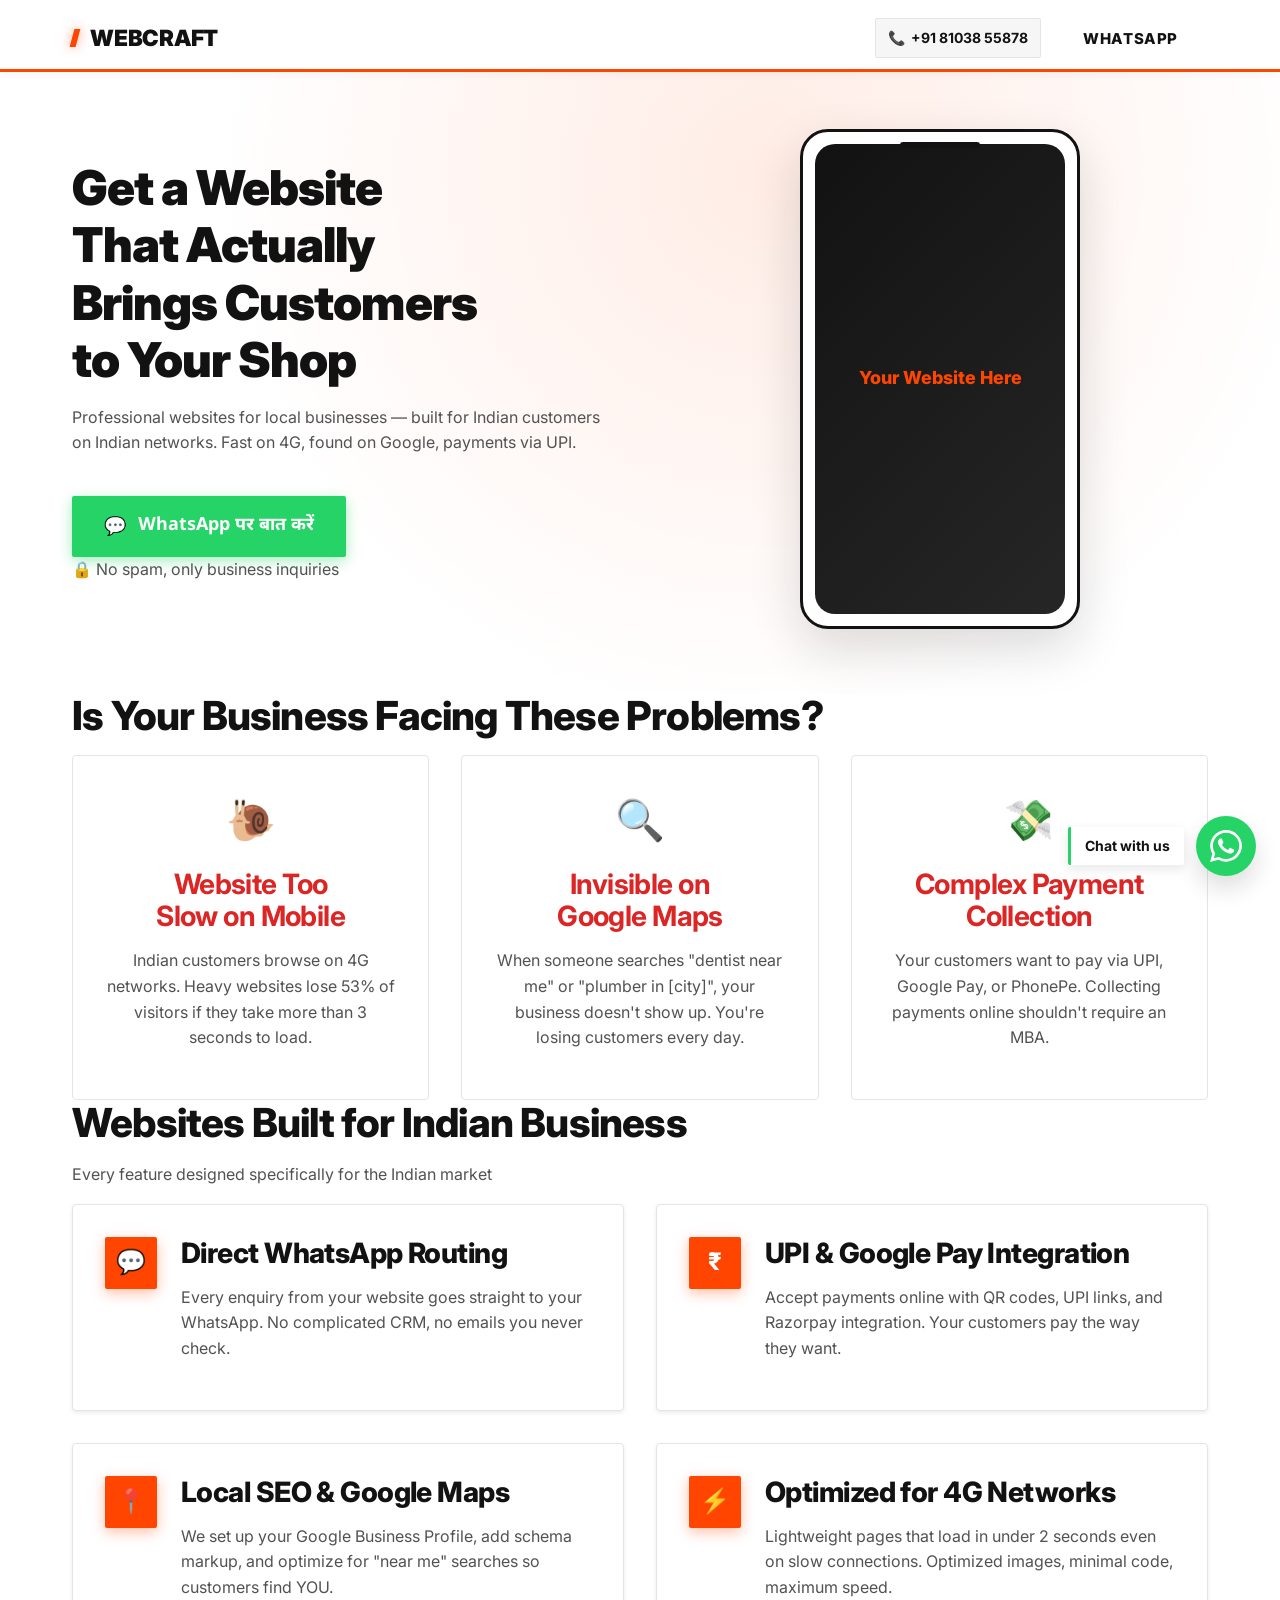
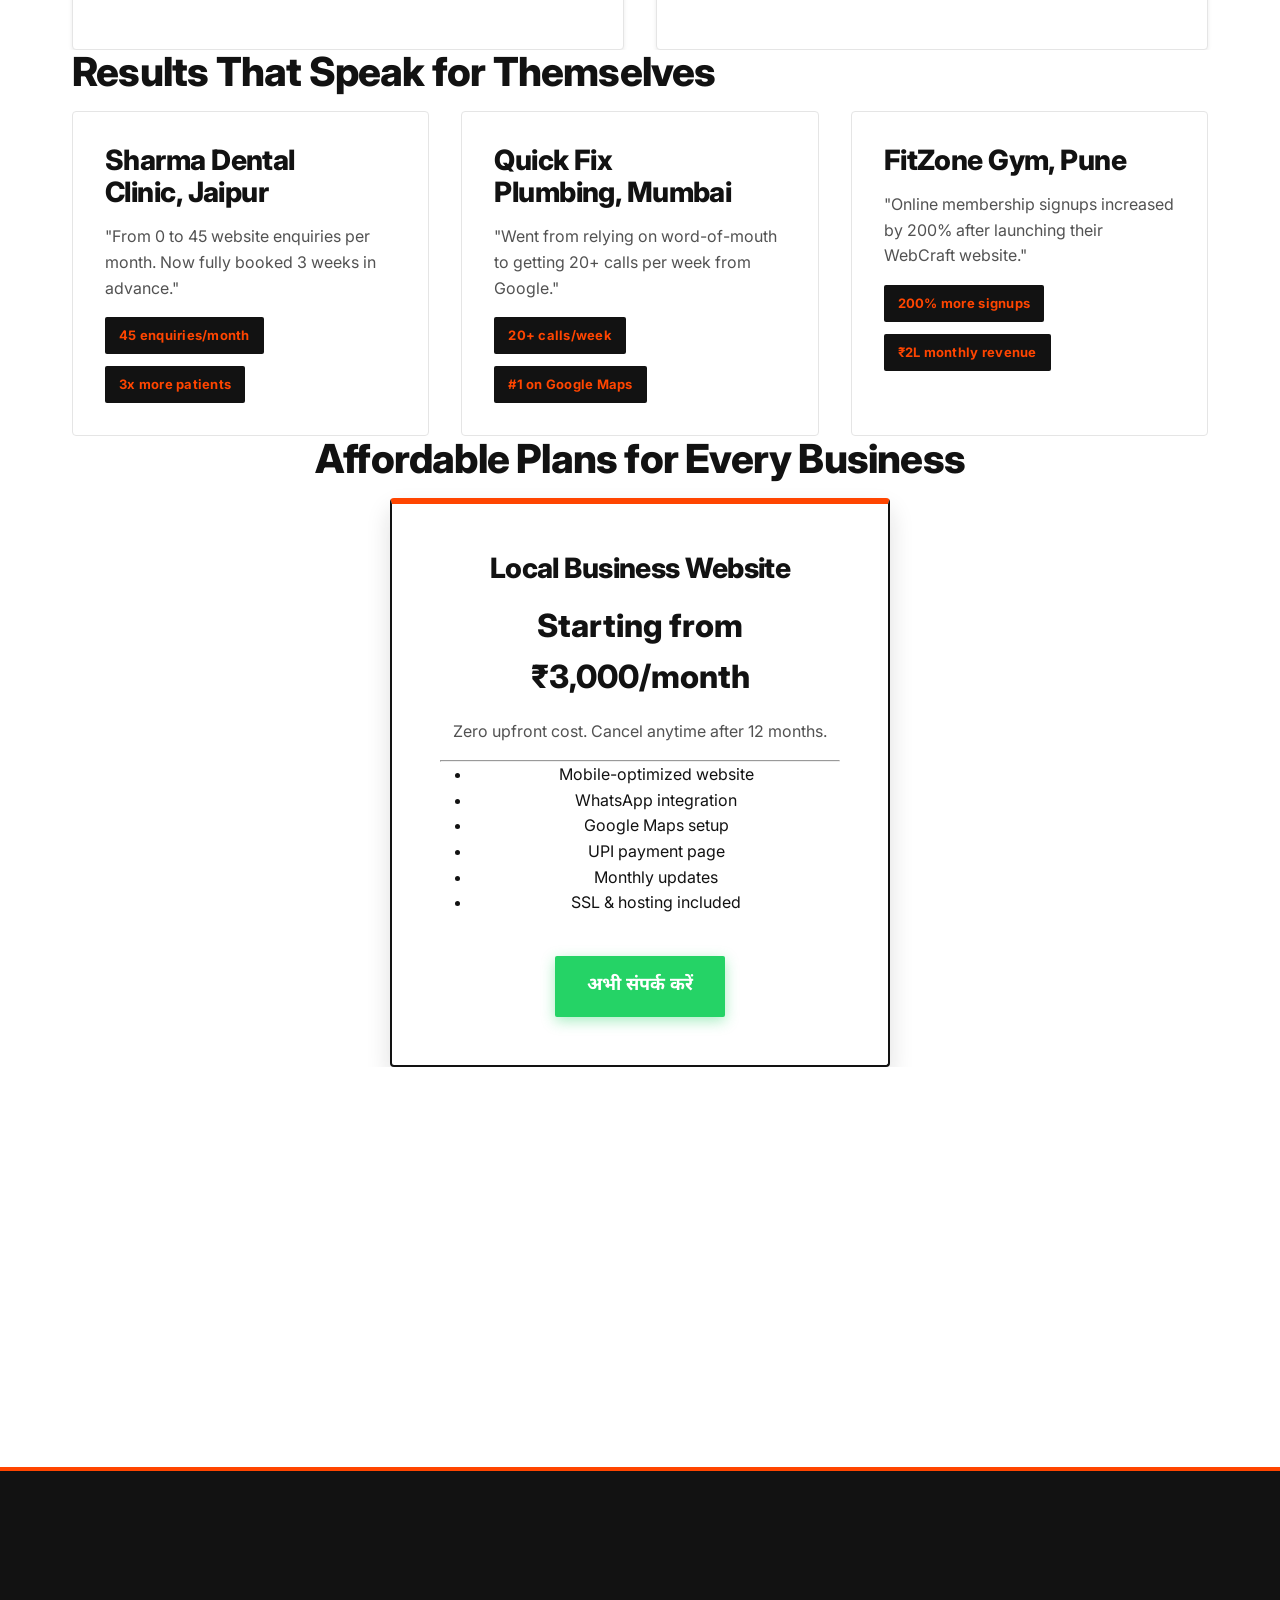
==== local/index.html @ 4ba54e42 "perf: eliminate font chain, preload critical assets, and unblock render" ====
<!DOCTYPE html>
<html lang="en">
<head>
    <meta charset="utf-8">
    <meta name="viewport" content="width=device-width, initial-scale=1.0, viewport-fit=cover">
    <meta name="robots" content="noindex, nofollow">
    <title>अपने बिज़नेस के लिए वेबसाइट बनवाएं — WebCraft India</title>
    <meta name="description" content="Get a professional website for your local business. WhatsApp support, UPI payments, Google Maps listing. Starting at ₹3,000/month.">

    <!-- Progressive Enhancement & Font Preconnects -->
    <script>document.documentElement.classList.add('js');</script>
    <noscript><style>.animate-on-scroll { opacity: 1 !important; transform: none !important; }</style></noscript>
    <link rel="preconnect" href="https://fonts.googleapis.com">
    <link rel="preconnect" href="https://fonts.gstatic.com" crossorigin>
    <link href="https://fonts.googleapis.com/css2?family=Inter:wght@400;600;700;800;900&family=Noto+Sans+Devanagari:wght@400;600;700&display=swap" rel="stylesheet">

    <link rel="stylesheet" href="../css/variables.css">
    <link rel="stylesheet" href="../css/base.css">
    <link rel="stylesheet" href="../css/components.css">
    <link rel="stylesheet" href="../css/layout.css">
    <link rel="stylesheet" href="../css/pages/local.css">

    <link rel="icon" href="../assets/icons/favicon.svg" type="image/svg+xml">
</head>
<body class="local-page">

    <!-- Simplified Header -->
    <header class="header" role="banner">
        <div class="container header-container">
            <a href="/" class="logo" aria-label="WebCraft Home"><span class="logo-slash" aria-hidden="true"></span>WebCraft</a>
            <div class="header-actions">
                <a href="tel:+918103855878" class="header-call-btn" aria-label="Call +91 81038 55878">
                    <span aria-hidden="true">📞</span>
                    <span class="call-text">+91 81038 55878</span>
                </a>
                <a href="https://wa.me/918103855878?text=Hi%2C%20I%27m%20interested%20in%20a%20website%20for%20my%20business." target="_blank" rel="noopener noreferrer" class="btn btn-whatsapp btn-sm">
                    <span>WhatsApp</span>
                </a>
            </div>
        </div>
    </header>

    <main role="main">
        <!-- Hero Section -->
        <section class="hero section local-hero">
            <div class="container local-hero-content">
                <div class="local-hero-text">
                    <h1>Get a Website That Actually Brings Customers to Your Shop</h1>
                    <p>Professional websites for local businesses — built for Indian customers on Indian networks. Fast on 4G, found on Google, payments via UPI.</p>
                    <a href="https://wa.me/918103855878?text=Hi%2C%20I%27m%20interested%20in%20a%20website%20for%20my%20business." target="_blank" rel="noopener noreferrer" class="whatsapp-cta-main">
                        <span aria-hidden="true">💬</span> <span lang="hi">WhatsApp पर बात करें</span>
                    </a>
                    <p class="hero-trust-local">🔒 No spam, only business inquiries</p>
                </div>
                <div class="local-hero-visual">
                    <div class="mobile-mockup">
                        <div class="mobile-mockup-content">
                            Your Website Here
                        </div>
                    </div>
                </div>
            </div>
        </section>

        <!-- Pain Points / Agitator Section -->
        <section class="section section-alt" id="problems">
            <div class="container">
                <div class="section-header">
                    <h2 class="section-title">Is Your Business Facing These Problems?</h2>
                </div>
                <div class="pain-grid">
                    <div class="card pain-card">
                        <div class="pain-icon" aria-hidden="true">🐌</div>
                        <h3>Website Too Slow on Mobile</h3>
                        <p>Indian customers browse on 4G networks. Heavy websites lose 53% of visitors if they take more than 3 seconds to load.</p>
                    </div>
                    <div class="card pain-card">
                        <div class="pain-icon" aria-hidden="true">🔍</div>
                        <h3>Invisible on Google Maps</h3>
                        <p>When someone searches "dentist near me" or "plumber in [city]", your business doesn't show up. You're losing customers every day.</p>
                    </div>
                    <div class="card pain-card">
                        <div class="pain-icon" aria-hidden="true">💸</div>
                        <h3>Complex Payment Collection</h3>
                        <p>Your customers want to pay via UPI, Google Pay, or PhonePe. Collecting payments online shouldn't require an MBA.</p>
                    </div>
                </div>
            </div>
        </section>

        <!-- Solution / Features Section -->
        <section class="section" id="solution">
            <div class="container">
                <div class="section-header">
                    <h2 class="section-title">Websites Built for Indian Business</h2>
                    <p class="section-subtitle">Every feature designed specifically for the Indian market</p>
                </div>
                <div class="solution-grid">
                    <div class="solution-card">
                        <div class="solution-icon" aria-hidden="true">💬</div>
                        <div>
                            <h3>Direct WhatsApp Routing</h3>
                            <p>Every enquiry from your website goes straight to your WhatsApp. No complicated CRM, no emails you never check.</p>
                        </div>
                    </div>
                    <div class="solution-card">
                        <div class="solution-icon" aria-hidden="true">₹</div>
                        <div>
                            <h3>UPI &amp; Google Pay Integration</h3>
                            <p>Accept payments online with QR codes, UPI links, and Razorpay integration. Your customers pay the way they want.</p>
                        </div>
                    </div>
                    <div class="solution-card">
                        <div class="solution-icon" aria-hidden="true">📍</div>
                        <div>
                            <h3>Local SEO &amp; Google Maps</h3>
                            <p>We set up your Google Business Profile, add schema markup, and optimize for "near me" searches so customers find YOU.</p>
                        </div>
                    </div>
                    <div class="solution-card">
                        <div class="solution-icon" aria-hidden="true">⚡</div>
                        <div>
                            <h3>Optimized for 4G Networks</h3>
                            <p>Lightweight pages that load in under 2 seconds even on slow connections. Optimized images, minimal code, maximum speed.</p>
                        </div>
                    </div>
                </div>
            </div>
        </section>

        <!-- Social Proof / Case Studies -->
        <section class="section section-alt" id="results">
            <div class="container">
                <div class="section-header">
                    <h2 class="section-title">Results That Speak for Themselves</h2>
                </div>
                <div class="case-study-grid">
                    <div class="card case-study-card">
                        <h3>Sharma Dental Clinic, Jaipur</h3>
                        <p>"From 0 to 45 website enquiries per month. Now fully booked 3 weeks in advance."</p>
                        <div class="case-study-stats">
                            <span class="stat">45 enquiries/month</span>
                            <span class="stat">3x more patients</span>
                        </div>
                    </div>
                    <div class="card case-study-card">
                        <h3>Quick Fix Plumbing, Mumbai</h3>
                        <p>"Went from relying on word-of-mouth to getting 20+ calls per week from Google."</p>
                        <div class="case-study-stats">
                            <span class="stat">20+ calls/week</span>
                            <span class="stat">#1 on Google Maps</span>
                        </div>
                    </div>
                    <div class="card case-study-card">
                        <h3>FitZone Gym, Pune</h3>
                        <p>"Online membership signups increased by 200% after launching their WebCraft website."</p>
                        <div class="case-study-stats">
                            <span class="stat">200% more signups</span>
                            <span class="stat">₹2L monthly revenue</span>
                        </div>
                    </div>
                </div>
            </div>
        </section>

        <!-- Local Pricing Section -->
        <section class="section" id="local-pricing">
            <div class="container text-center">
                <div class="section-header">
                    <h2 class="section-title">Affordable Plans for Every Business</h2>
                </div>
                <div class="local-pricing-card">
                    <h3>Local Business Website</h3>
                    <div class="pricing-amount" style="font-size: 2rem; font-weight: 800; margin: 1rem 0;">Starting from ₹3,000/month</div>
                    <p>Zero upfront cost. Cancel anytime after 12 months.</p>
                    <hr class="pricing-divider">
                    <ul class="pricing-features">
                        <li>Mobile-optimized website</li>
                        <li>WhatsApp integration</li>
                        <li>Google Maps setup</li>
                        <li>UPI payment page</li>
                        <li>Monthly updates</li>
                        <li>SSL &amp; hosting included</li>
                    </ul>
                    <a href="https://wa.me/918103855878?text=Hi%2C%20I%27m%20interested%20in%20the%20Local%20Business%20Website%20plan." target="_blank" rel="noopener noreferrer" class="whatsapp-cta-main" style="display: inline-flex;">
                        <span lang="hi">अभी संपर्क करें</span>
                    </a>
                </div>
            </div>
        </section>

        <!-- Contact Form Section -->
        <section class="section section-alt" id="contact">
            <div class="container">
                <div class="section-header">
                    <h2 class="section-title">Get Your Free Consultation</h2>
                </div>
                <form class="contact-form" name="contact">
                    <div class="form-group">
                        <label class="form-label" for="name"><span lang="hi">आपका नाम</span> / Your Name</label>
                        <input class="form-input" type="text" id="name" name="name" placeholder="Enter your name" required autocomplete="name" enterkeyhint="next" autocapitalize="words">
                    </div>
                    <div class="form-group">
                        <label class="form-label" for="phone"><span lang="hi">फ़ोन नंबर</span> / Phone Number</label>
                        <input class="form-input" type="tel" id="phone" name="phone" placeholder="+91 98765 43210" required autocomplete="tel" inputmode="tel" pattern="(\+91[\-\s]?)?[6789]\d{9}" title="Please enter a valid 10-digit Indian phone number" enterkeyhint="next">
                    </div>
                    <div class="form-group">
                        <label class="form-label" for="business-type"><span lang="hi">बिज़नेस का प्रकार</span> / Business Type</label>
                        <select class="form-select" id="business-type" name="business-type" required>
                            <option value="">Select a business type...</option>
                            <option value="restaurant">Restaurant/Cafe</option>
                            <option value="doctor">Doctor/Clinic</option>
                            <option value="gym">Gym/Fitness</option>
                            <option value="salon">Salon/Spa</option>
                            <option value="retail">Retail Shop</option>
                            <option value="plumber">Plumber/Electrician</option>
                            <option value="other">Other</option>
                        </select>
                    </div>
                    <div class="form-group">
                        <label class="form-label" for="message"><span lang="hi">कुछ और बताएं</span> / Tell us more</label>
                        <textarea class="form-textarea" id="message" name="message" rows="4" placeholder="What would you like your website to do?" enterkeyhint="send"></textarea>
                    </div>
                    <div class="form-message" role="status" aria-live="polite"></div>
                    <button type="submit" class="btn btn-primary btn-lg" style="width: 100%;">Send Enquiry</button>
                    <p class="text-center" style="margin-top: 1rem; color: var(--color-text-secondary);">
                        Or chat directly: <a href="https://wa.me/918103855878" target="_blank" rel="noopener noreferrer">Chat on WhatsApp</a>
                    </p>
                </form>
            </div>
        </section>
    </main>

    <!-- Simplified Footer -->
    <footer class="footer" role="contentinfo">
        <div class="container">
            <div class="footer-container" style="grid-template-columns: 1fr auto;">
                <div class="footer-brand">
                    <a href="/" class="logo"><span class="logo-slash" aria-hidden="true"></span>WebCraft</a>
                    <p>Professional Websites for Local Businesses</p>
                </div>
                <div class="footer-links">
                    <a href="../terms.html">Terms</a>
                    <a href="../privacy.html">Privacy</a>
                </div>
            </div>
            <div class="footer-bottom">
                <p>&copy; 2024 WebCraft. All rights reserved.</p>
                <p>This page is for Indian business owners. <a href="/">Visit our main site for global services.</a></p>
            </div>
        </div>
    </footer>

    <!-- Sticky WhatsApp Bar (Mobile) -->
    <div class="sticky-whatsapp">
        <a href="https://wa.me/918103855878?text=Hi%2C%20I%27m%20interested%20in%20a%20website%20for%20my%20business." target="_blank" rel="noopener noreferrer">
            <span lang="hi">WhatsApp पर बात करें</span> <span aria-hidden="true">💬</span>
        </a>
    </div>

    <!-- WhatsApp Widget (Desktop) -->
    <div class="whatsapp-widget" aria-label="Chat with us on WhatsApp">
        <span class="whatsapp-tooltip">Chat with us</span>
        <a href="https://wa.me/918103855878?text=Hi%2C%20I%27m%20interested%20in%20a%20website%20for%20my%20business." target="_blank" rel="noopener noreferrer" class="whatsapp-btn" aria-label="Open WhatsApp chat">
            <svg viewBox="0 0 24 24" fill="currentColor"><path d="M17.472 14.382c-.297-.149-1.758-.867-2.03-.967-.273-.099-.471-.148-.67.15-.197.297-.767.966-.94 1.164-.173.199-.347.223-.644.075-.297-.15-1.255-.463-2.39-1.475-.883-.788-1.48-1.761-1.653-2.059-.173-.297-.018-.458.13-.606.134-.133.298-.347.446-.52.149-.174.198-.298.298-.497.099-.198.05-.371-.025-.52-.075-.149-.669-1.612-.916-2.207-.242-.579-.487-.5-.669-.51-.173-.008-.371-.01-.57-.01-.198 0-.52.074-.792.372-.272.297-1.04 1.016-1.04 2.479 0 1.462 1.065 2.875 1.213 3.074.149.198 2.096 3.2 5.077 4.487.709.306 1.262.489 1.694.625.712.227 1.36.195 1.871.118.571-.085 1.758-.719 2.006-1.413.248-.694.248-1.289.173-1.413-.074-.124-.272-.198-.57-.347m-5.421 7.403h-.004a9.87 9.87 0 01-5.031-1.378l-.361-.214-3.741.982.998-3.648-.235-.374a9.86 9.86 0 01-1.51-5.26c.001-5.45 4.436-9.884 9.888-9.884 2.64 0 5.122 1.03 6.988 2.898a9.825 9.825 0 012.893 6.994c-.003 5.45-4.437 9.884-9.885 9.884m8.413-18.297A11.815 11.815 0 0012.05 0C5.495 0 .16 5.335.157 11.892c0 2.096.547 4.142 1.588 5.945L.057 24l6.305-1.654a11.882 11.882 0 005.683 1.448h.005c6.554 0 11.89-5.335 11.893-11.893a11.821 11.821 0 00-3.48-8.413z"/></svg>
        </a>
    </div>

    <script src="../js/main.js" defer></script>
    <script src="../js/whatsapp-widget.js" defer></script>
</body>
</html>
---- css/variables.css ----
:root {
  /* Ultra Robotics Corp Brand Colors */
  /* Primary Neon / Industrial Orange */
  --color-primary: #FF4500;
  --color-primary-alt: #FF5500;
  --color-primary-hover: #E03E00;
  --color-primary-dark: #C83200;
  --color-primary-light: #FF6A33;
  --color-primary-lightest: #FFE8E0;
  --color-primary-surface: #FFF4F0;
  --color-primary-glow: rgba(255, 69, 0, 0.35);
  --color-primary-text: #FFFFFF;

  /* Dark Charcoal / Industrial Black */
  --color-dark: #121212;
  --color-dark-surface: #1A1A1A;
  --color-dark-card: #1E1E1E;
  --color-black: #0A0A0A;

  /* WhatsApp */
  --color-whatsapp: #25D366;
  --color-whatsapp-dark: #1EAB52;

  /* Neutral & Structural Colors */
  --color-background: #FFFFFF;
  --color-background-alt: #F6F6F6;
  --color-text-primary: #121212;
  --color-text-secondary: #525252;
  --color-text-muted: #737373;
  --color-border: #E5E5E5;
  --color-border-dark: #262626;
  --color-white: #FFFFFF;

  /* Status Colors */
  --color-success: #16A34A;
  --color-warning: #D97706;
  --color-error: #DC2626;

  /* Typography - Clean, Heavy-Weight Industrial Sans-Serif with Devanagari Fallback */
  --font-body: 'Inter', 'Noto Sans Devanagari', -apple-system, BlinkMacSystemFont, 'Segoe UI', Roboto, sans-serif;
  --font-heading: 'Inter', 'Noto Sans Devanagari', -apple-system, BlinkMacSystemFont, 'Segoe UI', Roboto, sans-serif;

  --font-size-h1: clamp(2.25rem, 5vw, 3.75rem);
  --font-size-h2: clamp(1.75rem, 4vw, 2.5rem);
  --font-size-h3: clamp(1.25rem, 3vw, 1.75rem);
  --font-size-body: 1rem;

  --font-weight-regular: 400;
  --font-weight-medium: 500;
  --font-weight-semibold: 600;
  --font-weight-bold: 700;
  --font-weight-extrabold: 800;
  --font-weight-black: 900;

  --line-height-tight: 1.15;
  --line-height-base: 1.6;

  /* Spacing Scale */
  --space-1: 0.25rem;
  --space-2: 0.5rem;
  --space-3: 0.75rem;
  --space-4: 1rem;
  --space-6: 1.5rem;
  --space-8: 2rem;
  --space-12: 3rem;
  --space-16: 4rem;
  --space-24: 6rem;
  --space-32: 8rem;

  /* Industrial Robotics Geometry - Sharp, Structural Radii */
  --radius-sm: 2px;
  --radius-md: 4px;
  --radius-lg: 6px;
  --radius-xl: 8px;
  --radius-full: 9999px;

  /* Shadows & Neon Glows */
  --shadow-subtle: 0 1px 3px rgba(18, 18, 18, 0.06);
  --shadow-sm: 0 2px 4px rgba(18, 18, 18, 0.08);
  --shadow-md: 0 4px 12px rgba(18, 18, 18, 0.1);
  --shadow-lg: 0 12px 24px rgba(18, 18, 18, 0.14);
  --shadow-xl: 0 20px 32px rgba(18, 18, 18, 0.18);
  --shadow-neon: 0 4px 20px rgba(255, 69, 0, 0.35);

  /* Transitions */
  --transition-fast: 150ms ease-in-out;
  --transition-normal: 250ms ease-in-out;
  --transition-slow: 350ms ease-in-out;

  /* Layout */
  --container-max-width: 1200px;
  --header-height: 72px;

  /* Z-index */
  --z-header: 100;
  --z-whatsapp: 150;
  --z-modal: 200;
  --z-overlay: 300;
}
---- css/base.css ----
/* Modern CSS Reset */
*, *::before, *::after {
  box-sizing: border-box;
}

* {
  margin: 0;
  padding: 0;
}

html {
  scroll-behavior: smooth;
  scroll-padding-top: var(--header-height);
  font-size: 16px;
  -webkit-text-size-adjust: 100%;
  text-size-adjust: 100%;
  -webkit-tap-highlight-color: rgba(255, 69, 0, 0.15);
}

a, button, input, select, textarea, summary, [role="button"] {
  touch-action: manipulation;
}

body {
  font-family: var(--font-body);
  color: var(--color-text-primary);
  background-color: var(--color-background);
  line-height: var(--line-height-base);
  -webkit-font-smoothing: antialiased;
  -moz-osx-font-smoothing: grayscale;
}

body.no-scroll {
  overflow: hidden;
  touch-action: none;
  overscroll-behavior: none;
}

/* Reduced Motion Override */
@media (prefers-reduced-motion: reduce) {
  *, *::before, *::after {
    animation-duration: 0.01ms !important;
    animation-iteration-count: 1 !important;
    transition-duration: 0.01ms !important;
    scroll-behavior: auto !important;
  }
}

/* Typography Base - Ultra Robotics Industrial Heavy-Weight Sans-Serif */
h1, h2, h3, h4, h5, h6 {
  font-family: var(--font-heading);
  font-weight: var(--font-weight-extrabold);
  line-height: var(--line-height-tight);
  color: var(--color-text-primary);
  margin-bottom: var(--space-4);
  letter-spacing: -0.02em;
  text-wrap: balance;
}

h1 { 
  font-size: var(--font-size-h1); 
  font-weight: var(--font-weight-black); 
}
h2 { 
  font-size: var(--font-size-h2); 
}
h3 { 
  font-size: var(--font-size-h3); 
}

p {
  margin-bottom: var(--space-4);
  color: var(--color-text-secondary);
}

a {
  color: var(--color-dark);
  text-decoration: underline;
  text-decoration-color: var(--color-primary);
  text-decoration-thickness: 2px;
  text-underline-offset: 3px;
  transition: all var(--transition-normal);
}

@media (hover: hover) and (pointer: fine) {
  a:hover {
    color: var(--color-primary);
    text-decoration-color: var(--color-primary-dark);
  }
}

a:active {
  color: var(--color-primary-dark);
}

ul, ol {
  margin-bottom: var(--space-4);
  padding-left: var(--space-8);
}

blockquote {
  border-left: 4px solid var(--color-primary);
  padding: var(--space-3) var(--space-4);
  margin-bottom: var(--space-4);
  font-style: italic;
  color: var(--color-text-secondary);
  background-color: var(--color-primary-surface);
}

/* Accessibility & Selection - Ultra Robotics Neon Orange */
::selection {
  background-color: var(--color-primary);
  color: var(--color-white);
}

:focus-visible {
  outline: 2px solid var(--color-primary);
  outline-offset: 2px;
  box-shadow: 0 0 0 3px rgba(255, 69, 0, 0.25);
}

/* Utilities */
.container {
  width: 100%;
  max-width: var(--container-max-width);
  margin-left: auto;
  margin-right: auto;
  padding-left: max(var(--space-4), env(safe-area-inset-left));
  padding-right: max(var(--space-4), env(safe-area-inset-right));
}

.sr-only {
  position: absolute;
  width: 1px;
  height: 1px;
  padding: 0;
  margin: -1px;
  overflow: hidden;
  clip: rect(0, 0, 0, 0);
  white-space: nowrap;
  border-width: 0;
}

.text-center {
  text-align: center;
}

.text-gradient {
  background: linear-gradient(135deg, var(--color-primary), var(--color-primary-alt));
  -webkit-background-clip: text;
  -webkit-text-fill-color: transparent;
  background-clip: text;
  font-weight: var(--font-weight-black);
}

/* Iconic Ultra Robotics Brand Slash Accent */
.brand-slash {
  display: inline-block;
  width: 6px;
  height: 1em;
  background-color: var(--color-primary);
  transform: skewX(-15deg);
  vertical-align: -0.1em;
  margin: 0 0.2em;
  box-shadow: 0 0 8px rgba(255, 69, 0, 0.4);
}

/* Responsive Container */
@media (min-width: 768px) {
  .container {
    padding-left: var(--space-8);
    padding-right: var(--space-8);
  }
}
---- css/components.css ----
/* Buttons - Ultra Robotics High-Octane Neon Orange & Industrial Black */
.btn {
  display: inline-flex;
  align-items: center;
  justify-content: center;
  padding: 12px 28px;
  font-family: var(--font-body);
  font-weight: var(--font-weight-extrabold);
  font-size: 0.9375rem;
  letter-spacing: 0.04em;
  text-transform: uppercase;
  border-radius: var(--radius-sm);
  min-height: 44px;
  min-width: 44px;
  cursor: pointer;
  transition: all var(--transition-normal);
  border: 2px solid transparent;
  text-decoration: none;
  line-height: 1;
.btn:active {
  transform: scale(0.98);
}

.btn-primary {
  background-color: var(--color-primary);
  color: var(--color-white);
  border-color: var(--color-primary);
  box-shadow: 0 4px 16px var(--color-primary-glow);
}

.btn-secondary {
  background-color: transparent;
  color: var(--color-dark);
  border-color: var(--color-dark);
}

.btn-whatsapp {
  background-color: var(--color-whatsapp);
  color: var(--color-white);
  border-color: var(--color-whatsapp);
}

@media (hover: hover) and (pointer: fine) {
  .btn-primary:hover {
    background-color: var(--color-dark);
    color: var(--color-primary);
    border-color: var(--color-dark);
    box-shadow: 0 6px 24px rgba(255, 69, 0, 0.3);
  }

  .btn-secondary:hover {
    background-color: var(--color-dark);
    color: var(--color-white);
    box-shadow: var(--shadow-sm);
  }

  .btn-whatsapp:hover {
    background-color: var(--color-whatsapp-dark);
    color: var(--color-white);
    border-color: var(--color-whatsapp-dark);
  }
}

.btn-lg {
  padding: 16px 36px;
  font-size: 1rem;
}

.btn-sm {
  padding: 8px 18px;
  font-size: 0.8125rem;
}

/* Cards - Industrial Robotics Structural Quality */
.card {
  background-color: var(--color-white);
  border-radius: var(--radius-md);
  border: 1px solid var(--color-border);
  box-shadow: var(--shadow-subtle);
  padding: var(--space-8);
  transition: transform var(--transition-normal), box-shadow var(--transition-normal), border-color var(--transition-normal);
}

.card:active {
  transform: scale(0.99);
}

@media (hover: hover) and (pointer: fine) {
  .card:hover {
    transform: translateY(-4px);
    box-shadow: var(--shadow-lg);
    border-color: var(--color-dark);
  }
}

.card-bordered {
  border: 2px solid var(--color-border);
  box-shadow: none;
}

.pricing-card {
  position: relative;
  display: flex;
  flex-direction: column;
  height: 100%;
}

.pricing-card--featured {
  border: 2px solid var(--color-dark);
  border-top: 6px solid var(--color-primary);
  transform: none;
  box-shadow: var(--shadow-lg);
}

@media (min-width: 1024px) {
  .pricing-card--featured {
    transform: scale(1.02);
  }
}

@media (hover: hover) and (pointer: fine) and (min-width: 1024px) {
  .pricing-card--featured:hover {
    transform: scale(1.04);
  }
}

/* Accordion (FAQ) */
.accordion {
  width: 100%;
}

.accordion-item {
  border-bottom: 1px solid var(--color-border);
}

.accordion-trigger {
  width: 100%;
  display: flex;
  justify-content: space-between;
  align-items: center;
  padding: var(--space-4) 0;
  background: none;
  border: none;
  font-family: var(--font-heading);
  font-weight: var(--font-weight-extrabold);
  font-size: 1.05rem;
  color: var(--color-text-primary);
  cursor: pointer;
  text-align: left;
}

.accordion-trigger .icon {
  transition: transform var(--transition-normal);
  display: flex;
  align-items: center;
  justify-content: center;
  font-weight: 800;
  color: var(--color-primary);
}

.accordion-item.active .accordion-trigger .icon {
  transform: rotate(45deg);
  color: var(--color-primary-dark);
}

.accordion-content {
  max-height: 0;
  overflow: hidden;
  transition: max-height var(--transition-normal);
}

.accordion-content[hidden] {
  display: none;
}

.accordion-item.active .accordion-content {
  max-height: 500px;
}

.accordion-content-inner {
  padding-bottom: var(--space-4);
  color: var(--color-text-secondary);
  line-height: var(--line-height-base);
}

/* Forms - Sharp Industrial Inputs */
.form-group {
  margin-bottom: var(--space-4);
}

.form-label {
  display: block;
  font-weight: var(--font-weight-bold);
  font-size: 0.875rem;
  text-transform: uppercase;
  letter-spacing: 0.04em;
  margin-bottom: var(--space-2);
  color: var(--color-text-primary);
}

.form-input, .form-select, .form-textarea {
  width: 100%;
  padding: 12px 16px;
  border: 2px solid var(--color-border);
  border-radius: var(--radius-sm);
  font-size: 1rem;
  font-family: var(--font-body);
  transition: border-color var(--transition-fast), box-shadow var(--transition-fast);
  background-color: var(--color-white);
  color: var(--color-text-primary);
}

.form-input:focus, .form-select:focus, .form-textarea:focus {
  outline: none;
  border-color: var(--color-primary);
  box-shadow: 0 0 0 3px rgba(255, 69, 0, 0.2);
}

.form-textarea {
  min-height: 120px;
  resize: vertical;
}

/* Badges - Neon High-Octane Highlighting */
.badge {
  display: inline-flex;
  align-items: center;
  padding: 4px 12px;
  border-radius: var(--radius-sm);
  font-size: 0.75rem;
  font-weight: var(--font-weight-extrabold);
  line-height: 1.2;
  text-transform: uppercase;
  letter-spacing: 0.05em;
}

.badge-primary {
  background-color: var(--color-primary-surface);
  color: var(--color-primary);
  border: 1px solid var(--color-primary-lightest);
}

.badge-success {
  background-color: #DCFCE7;
  color: var(--color-success);
}

.badge-popular {
  position: absolute;
  top: -14px;
  left: 50%;
  transform: translateX(-50%);
  background-color: var(--color-primary);
  color: var(--color-white);
  padding: 4px 14px;
  box-shadow: 0 4px 14px var(--color-primary-glow);
}

/* Logo Grid */
.logo-grid {
  display: grid;
  grid-template-columns: repeat(auto-fill, minmax(130px, 1fr));
  gap: var(--space-8);
  align-items: center;
  justify-items: center;
}

.logo-item {
  display: flex;
  align-items: center;
  justify-content: center;
  padding: var(--space-4);
  opacity: 0.5;
  filter: grayscale(100%);
  transition: all var(--transition-normal);
}

@media (hover: hover) and (pointer: fine) {
  .logo-item:hover {
    opacity: 1;
    filter: none;
  }
}

/* Feature Grid */
.features-grid {
  display: grid;
  grid-template-columns: 1fr;
  gap: var(--space-8);
}

@media (min-width: 768px) {
  .features-grid {
    grid-template-columns: repeat(2, 1fr);
  }
}

@media (min-width: 1024px) {
  .features-grid {
    grid-template-columns: repeat(3, 1fr);
  }
}

.feature-card {
  text-align: left;
}

.feature-icon {
  display: inline-flex;
  align-items: center;
  justify-content: center;
  width: 52px;
  height: 52px;
  background-color: var(--color-primary);
  color: var(--color-white);
  border-radius: var(--radius-sm);
  margin-bottom: var(--space-4);
  font-size: 1.5rem;
  box-shadow: 0 4px 14px var(--color-primary-glow);
}

/* Section Styles */
.section {
  padding: var(--space-12) 0;
}

@media (min-width: 768px) {
  .section {
    padding: var(--space-24) 0;
  }
}

.section-header {
  text-align: center;
  max-width: 700px;
  margin: 0 auto var(--space-12) auto;
  position: relative;
}

/* Iconic Ultra Robotics Neon Orange Accent Line */
.section-header::after {
  content: '';
  display: block;
  width: 50px;
  height: 4px;
  background-color: var(--color-primary);
  margin: var(--space-4) auto 0;
  transform: skewX(-20deg);
  box-shadow: 0 0 10px rgba(255, 69, 0, 0.4);
}

.section-subtitle {
  color: var(--color-text-secondary);
  max-width: 600px;
  margin: 0 auto;
}

.section-alt {
  background-color: var(--color-background-alt);
}

/* Testimonial Cards */
.testimonial-card {
  background-color: var(--color-white);
  padding: var(--space-8);
  border-radius: var(--radius-md);
  border: 1px solid var(--color-border);
  box-shadow: var(--shadow-md);
  display: flex;
  flex-direction: column;
  gap: var(--space-4);
}

.testimonial-author {
  display: flex;
  align-items: center;
  gap: var(--space-4);
}

.testimonial-avatar {
  width: 48px;
  height: 48px;
  border-radius: var(--radius-sm);
  border: 2px solid var(--color-primary);
  object-fit: cover;
}

.testimonial-name {
  font-weight: var(--font-weight-bold);
  color: var(--color-text-primary);
  display: block;
}

.testimonial-role {
  font-size: 0.875rem;
  color: var(--color-text-secondary);
  display: block;
}

/* Header scroll effect */
.header--scrolled {
  background-color: rgba(255, 255, 255, 0.98);
  box-shadow: var(--shadow-sm);
}

/* No scroll when mobile menu is open */
body.no-scroll {
  overflow: hidden;
}

/* Mobile menu open state */
.mobile-menu.active,
.mobile-menu.is-open {
  right: 0;
}

/* Portfolio Grid */
.portfolio-grid {
  display: grid;
  grid-template-columns: 1fr;
  gap: var(--space-8);
}

@media (min-width: 768px) {
  .portfolio-grid {
    grid-template-columns: repeat(2, 1fr);
  }
}

.portfolio-card {
  overflow: hidden;
}

.portfolio-card h3 {
  margin-bottom: var(--space-2);
}

.portfolio-card p {
  margin-bottom: var(--space-4);
}

.portfolio-tags {
  display: flex;
  flex-wrap: wrap;
  gap: var(--space-2);
}

/* Comparison Table */
.table-responsive {
  overflow-x: auto;
  -webkit-overflow-scrolling: touch;
}

.comparison-table {
  width: 100%;
  border-collapse: collapse;
  margin: var(--space-8) auto;
  background: var(--color-white);
  border-radius: var(--radius-md);
  overflow: hidden;
  box-shadow: var(--shadow-sm);
  border: 1px solid var(--color-border);
}

.comparison-table th,
.comparison-table td {
  padding: var(--space-4);
  text-align: left;
  border-bottom: 1px solid var(--color-border);
}

.comparison-table th {
  background: var(--color-dark);
  color: var(--color-white);
  font-weight: var(--font-weight-extrabold);
  font-size: 0.95rem;
  text-transform: uppercase;
  letter-spacing: 0.04em;
  border-bottom: 3px solid var(--color-primary);
}

.comparison-table td.check {
  color: var(--color-primary);
  font-weight: 800;
}

.comparison-table td.cross {
  color: var(--color-error);
  opacity: 0.5;
}

/* Pricing Page Specific */
.pricing-grid {
  display: grid;
  grid-template-columns: 1fr;
  gap: var(--space-8);
  max-width: 900px;
  margin: 0 auto;
}

@media (min-width: 768px) {
  .pricing-grid {
    grid-template-columns: repeat(2, 1fr);
  }
}

.pricing-name {
  font-size: 1.5rem;
  font-weight: var(--font-weight-extrabold);
  margin: var(--space-2) 0;
}

.pricing-amount {
  font-size: clamp(2rem, 5vw, 3rem);
  font-weight: var(--font-weight-black);
  color: var(--color-text-primary);
  line-height: 1.2;
  margin: var(--space-4) 0 var(--space-2);
}

.pricing-amount .currency {
  font-size: 0.5em;
}

.pricing-amount .period {
  font-size: 0.35em;
  color: var(--color-text-secondary);
  font-weight: var(--font-weight-regular);
  display: block;
}

.pricing-recurring {
  font-size: 1.125rem;
  font-weight: var(--font-weight-bold);
  color: var(--color-primary);
  margin-bottom: var(--space-2);
}

.pricing-commitment {
  font-size: 0.875rem;
  color: var(--color-text-secondary);
  margin-bottom: var(--space-4);
}

.pricing-divider {
  border: none;
  height: 2px;
  background: var(--color-border);
  margin: var(--space-6) 0;
}

.pricing-features {
  list-style: none;
  padding: 0;
  margin: 0 0 var(--space-6);
}

.pricing-features li {
  padding: var(--space-2) 0;
  display: flex;
  align-items: center;
  gap: var(--space-3);
  font-size: 0.95rem;
  color: var(--color-text-primary);
}

.pricing-features li::before {
  content: '✓';
  color: var(--color-white);
  background-color: var(--color-primary);
  display: inline-flex;
  align-items: center;
  justify-content: center;
  width: 20px;
  height: 20px;
  border-radius: var(--radius-sm);
  font-size: 0.75rem;
  font-weight: 800;
  flex-shrink: 0;
}

.pricing-note {
  font-size: 0.8rem;
  color: var(--color-text-secondary);
  text-align: center;
  margin-top: var(--space-3);
}

/* FAQ section */
.faq-section {
  max-width: 800px;
  margin: 0 auto;
}

/* CTA Box - Ultra Robotics Dark Charcoal & Neon Orange */
.cta-box {
  background: var(--color-dark);
  color: var(--color-white);
  padding: var(--space-8) var(--space-4);
  border-radius: var(--radius-md);
  max-width: 780px;
  margin: 0 auto;
  border-left: 6px solid var(--color-primary);
  box-shadow: 0 16px 36px rgba(18, 18, 18, 0.25);
  overflow-wrap: anywhere;
  word-break: break-word;
}

@media (min-width: 768px) {
  .cta-box {
    padding: var(--space-16) var(--space-8);
  }
}

.card, .contact-card, .feature-card, .pricing-card, .portfolio-card {
  overflow-wrap: anywhere;
  word-break: break-word;
}

/* Logo section title */
.logo-section-title {
  font-size: 0.875rem;
  text-transform: uppercase;
  letter-spacing: 0.1em;
  color: var(--color-text-secondary);
  margin-bottom: var(--space-8);
  font-weight: var(--font-weight-extrabold);
}

/* WhatsApp widget visibility - visible by default for progressive enhancement */
.whatsapp-widget {
  opacity: 1;
  transform: translateY(0);
  transition: opacity var(--transition-slow), transform var(--transition-slow);
}

/* Form messages */
.form-message {
  margin-top: var(--space-4);
  padding: var(--space-4);
  border-radius: var(--radius-sm);
  text-align: center;
  font-weight: var(--font-weight-bold);
  font-size: 0.9375rem;
  line-height: 1.5;
}

.form-message:empty {
  display: none;
  padding: 0;
  margin: 0;
}

.success-message {
  background: #DCFCE7;
  color: #14532D;
  border: 1px solid #86EFAC;
}

.error-message {
  background: #FEE2E2;
  color: #991B1B;
  border: 1px solid #FCA5A5;
}

/* Progressive enhancement for scroll reveal */
html.js .animate-on-scroll {
  opacity: 0;
  transform: translateY(20px);
  transition: opacity 0.6s ease, transform 0.6s ease;
}

html.js .animate-on-scroll.animated {
  opacity: 1;
  transform: translateY(0);
}

@media (prefers-reduced-motion: reduce) {
  html.js .animate-on-scroll {
    opacity: 1;
    transform: none;
    transition: none;
  }
}
---- css/layout.css ----
/* Header - Ultra Robotics Industrial Header with Neon Orange Accent Line */
.header {
  position: fixed;
  top: 0;
  left: 0;
  width: 100%;
  height: calc(var(--header-height) + env(safe-area-inset-top, 0px));
  padding-top: env(safe-area-inset-top, 0px);
  z-index: var(--z-header);
  background-color: rgba(255, 255, 255, 0.98);
  border-bottom: 3px solid var(--color-primary);
  box-shadow: 0 2px 10px rgba(18, 18, 18, 0.05);
  transition: background-color var(--transition-normal);
}

.header.is-menu-open,
.header:has(.mobile-menu.is-open) {
  z-index: var(--z-overlay);
}

.header-container {
  display: flex;
  justify-content: space-between;
  align-items: center;
  padding-top: var(--space-4);
  padding-bottom: var(--space-4);
}

.logo {
  font-family: var(--font-heading);
  font-weight: var(--font-weight-black);
  font-size: 1.4rem;
  color: var(--color-dark);
  display: inline-flex;
  align-items: center;
  gap: var(--space-2);
  text-decoration: none;
  letter-spacing: -0.01em;
  text-transform: uppercase;
}

.logo:hover {
  color: var(--color-primary);
}

.logo-slash {
  display: inline-block;
  width: 6px;
  height: 18px;
  background-color: var(--color-primary);
  transform: skewX(-15deg);
  margin-right: 4px;
  flex-shrink: 0;
  box-shadow: 0 0 10px rgba(255, 69, 0, 0.5);
}

/* Desktop Navigation */
.nav {
  display: none;
}

@media (min-width: 1024px) {
  .nav {
    display: flex;
    align-items: center;
    gap: var(--space-8);
  }
}

.nav-link {
  font-family: var(--font-heading);
  font-weight: var(--font-weight-bold);
  font-size: 0.875rem;
  letter-spacing: 0.05em;
  text-transform: uppercase;
  color: var(--color-dark);
  position: relative;
  text-decoration: none;
  padding: 4px 0;
  transition: color var(--transition-fast);
}

.nav-link::after {
  content: '';
  position: absolute;
  bottom: -4px;
  left: 0;
  width: 0%;
  height: 3px;
  background-color: var(--color-primary);
  transition: width var(--transition-normal);
}

.nav-link:hover,
.nav-link.active {
  color: var(--color-primary);
}

.nav-link:hover::after,
.nav-link.active::after {
  width: 100%;
}

.nav-cta {
  margin-left: var(--space-4);
}

/* Mobile Navigation */
.mobile-menu-toggle {
  display: flex;
  align-items: center;
  justify-content: center;
  width: 44px;
  height: 44px;
  background: none;
  border: none;
  cursor: pointer;
  color: var(--color-dark);
}

@media (min-width: 1024px) {
  .mobile-menu-toggle {
    display: none;
  }
}

.mobile-menu {
  position: fixed;
  top: 0;
  right: 0;
  width: 100%;
  height: 100vh;
  height: 100dvh;
  background-color: var(--color-white);
  border-left: 4px solid var(--color-primary);
  z-index: var(--z-modal);
  padding: var(--space-20) var(--space-8) var(--space-8);
  transform: translateX(100%);
  visibility: hidden;
  pointer-events: none;
  transition: transform var(--transition-normal), visibility var(--transition-normal);
  display: flex;
  flex-direction: column;
  gap: var(--space-6);
  box-shadow: -4px 0 20px rgba(18, 18, 18, 0.15);
  overscroll-behavior: contain;
  overflow-y: auto;
}

.mobile-menu.is-open {
  transform: translateX(0);
  visibility: visible;
  pointer-events: auto;
}

.mobile-menu-close {
  position: absolute;
  top: var(--space-4);
  right: var(--space-4);
  width: 44px;
  height: 44px;
  display: flex;
  align-items: center;
  justify-content: center;
  background: none;
  border: none;
  font-size: 1.75rem;
  color: var(--color-dark);
  cursor: pointer;
  border-radius: var(--radius-sm);
  transition: color var(--transition-fast), background-color var(--transition-fast);
}

.mobile-menu-close:hover,
.mobile-menu-close:focus-visible {
  color: var(--color-primary);
  background-color: var(--color-primary-surface);
}

.mobile-menu .nav-link {
  font-size: 1.125rem;
  display: block;
  padding: var(--space-2) 0;
}

/* Footer - Ultra Robotics Industrial Black (#121212) */
.footer {
  background-color: var(--color-dark);
  color: var(--color-white);
  padding: var(--space-16) 0 calc(var(--space-8) + 64px + env(safe-area-inset-bottom)) 0;
  border-top: 4px solid var(--color-primary);
}

@media (min-width: 1024px) {
  .footer {
    padding: var(--space-16) 0 var(--space-8) 0;
  }
}

.footer-container {
  display: grid;
  grid-template-columns: 1fr;
  gap: var(--space-8);
  margin-bottom: var(--space-12);
}

@media (min-width: 768px) {
  .footer-container {
    grid-template-columns: repeat(2, 1fr);
  }
}

@media (min-width: 1024px) {
  .footer-container {
    grid-template-columns: 2fr 1fr 1fr;
  }
}

.footer-brand {
  display: flex;
  flex-direction: column;
  gap: var(--space-4);
}

.footer-brand .logo {
  color: var(--color-white);
}

.footer-brand p {
  color: #A3A3A3;
  max-width: 320px;
}

.footer-links {
  display: flex;
  flex-direction: column;
  gap: var(--space-3);
}

.footer-links h4 {
  color: var(--color-white);
  margin-bottom: var(--space-2);
  font-family: var(--font-heading);
  font-size: 0.9375rem;
  font-weight: var(--font-weight-extrabold);
  text-transform: uppercase;
  letter-spacing: 0.06em;
}

.footer a {
  color: #A3A3A3;
  text-decoration: none;
  font-size: 0.9375rem;
  transition: color var(--transition-fast);
  display: inline-flex;
  align-items: center;
  min-height: 44px;
  padding: 4px 0;
}

@media (hover: hover) and (pointer: fine) {
  .footer a:hover {
    color: var(--color-primary);
  }
}

.footer a:active {
  color: var(--color-primary-dark);
}

.footer-social {
  display: flex;
  gap: var(--space-4);
  margin-top: var(--space-4);
}

.footer-social a {
  display: flex;
  align-items: center;
  justify-content: center;
  width: 44px;
  height: 44px;
  min-width: 44px;
  min-height: 44px;
  background-color: rgba(255, 255, 255, 0.08);
  border-radius: var(--radius-sm);
  color: var(--color-white);
  transition: all var(--transition-fast);
}

@media (hover: hover) and (pointer: fine) {
  .footer-social a:hover {
    background-color: var(--color-primary);
    color: var(--color-white);
    box-shadow: 0 0 14px var(--color-primary-glow);
  }
}

.footer-social a:active {
  transform: scale(0.95);
}

.footer-bottom {
  border-top: 1px solid rgba(255, 255, 255, 0.12);
  padding-top: var(--space-8);
  display: flex;
  flex-direction: column;
  gap: var(--space-4);
  text-align: center;
}

@media (min-width: 768px) {
  .footer-bottom {
    flex-direction: row;
    justify-content: space-between;
    text-align: left;
  }
}

.footer-bottom p {
  color: #737373;
  margin-bottom: 0;
  font-size: 0.875rem;
}

.footer-legal-links {
  display: flex;
  justify-content: center;
  gap: var(--space-6);
}

/* WhatsApp Widget */
.whatsapp-widget {
  position: fixed;
  bottom: calc(16px + env(safe-area-inset-bottom));
  right: calc(16px + env(safe-area-inset-right));
  z-index: var(--z-whatsapp);
  display: flex;
  align-items: center;
  gap: var(--space-3);
}

@media (min-width: 1024px) {
  .whatsapp-widget {
    bottom: calc(24px + env(safe-area-inset-bottom));
    right: calc(24px + env(safe-area-inset-right));
  }
}

.whatsapp-tooltip {
  background-color: var(--color-white);
  color: var(--color-dark);
  padding: 8px 14px;
  border-radius: var(--radius-sm);
  font-size: 0.875rem;
  font-weight: var(--font-weight-bold);
  box-shadow: var(--shadow-md);
  border-left: 3px solid var(--color-whatsapp);
  opacity: 0;
  visibility: hidden;
  transform: translateX(10px);
  transition: all var(--transition-normal);
  white-space: nowrap;
  pointer-events: none;
}

.whatsapp-tooltip.visible {
  opacity: 1;
  visibility: visible;
  transform: translateX(0);
}

@media (hover: hover) and (pointer: fine) {
  .whatsapp-widget:hover .whatsapp-tooltip {
    opacity: 1;
    visibility: visible;
    transform: translateX(0);
  }
}

@media (hover: none) {
  .whatsapp-tooltip {
    display: none;
  }
}

.whatsapp-btn {
  display: flex;
  align-items: center;
  justify-content: center;
  width: 60px;
  height: 60px;
  background-color: var(--color-whatsapp);
  color: var(--color-white);
  border-radius: var(--radius-full);
  box-shadow: var(--shadow-lg);
  text-decoration: none;
  animation: pulse 2s ease-in-out 3;
  transition: transform var(--transition-normal), background-color var(--transition-normal);
  touch-action: manipulation;
}

@media (prefers-reduced-motion: reduce) {
  .whatsapp-btn {
    animation: none;
  }
}

@media (hover: hover) and (pointer: fine) {
  .whatsapp-btn:hover {
    background-color: var(--color-whatsapp-dark);
    animation: none;
    transform: scale(1.08);
  }
}

.whatsapp-btn:active {
  transform: scale(0.95);
}

.whatsapp-btn svg {
  width: 32px;
  height: 32px;
  fill: currentColor;
}

@keyframes pulse {
  0% {
    box-shadow: 0 0 0 0 rgba(37, 211, 102, 0.7);
  }
  70% {
    box-shadow: 0 0 0 15px rgba(37, 211, 102, 0);
  }
  100% {
    box-shadow: 0 0 0 0 rgba(37, 211, 102, 0);
  }
}

/* Content Visibility Optimization for Below-the-Fold Sections */
.section:not(:first-of-type),
.footer {
  content-visibility: auto;
  contain-intrinsic-size: 1px 500px;
}
---- css/pages/local.css ----
/* Local SME Landing Page Specific Styles - Ultra Robotics Industrial Branding */

/* Header Actions */
.header-actions {
  display: flex;
  align-items: center;
  gap: var(--space-3);
}

.header-call-btn {
  display: inline-flex;
  align-items: center;
  gap: 6px;
  font-weight: 700;
  font-size: 0.875rem;
  color: var(--color-dark);
  text-decoration: none;
  padding: 8px 12px;
  border-radius: var(--radius-sm);
  border: 1px solid var(--color-border);
  min-height: 40px;
  background-color: var(--color-background-alt);
  transition: all var(--transition-fast);
}

@media (hover: hover) and (pointer: fine) {
  .header-call-btn:hover {
    border-color: var(--color-primary);
    color: var(--color-primary);
  }
}

.header-call-btn:active {
  transform: scale(0.96);
}

@media (max-width: 480px) {
  .header-call-btn .call-text {
    display: none;
  }
  .header-call-btn {
    padding: 8px 10px;
  }
}

/* Local Hero */
.local-hero {
  min-height: calc(100vh - var(--header-height));
  min-height: calc(85svh - var(--header-height));
  display: flex;
  align-items: center;
  padding-top: calc(var(--header-height) + var(--space-6));
  padding-bottom: var(--space-8);
  background: radial-gradient(circle at 60% 25%, rgba(255, 69, 0, 0.1) 0%, transparent 60%), #FFFFFF;
}

.local-hero-content {
  display: grid;
  grid-template-columns: 1fr;
  gap: 2.5rem;
  align-items: center;
}

@media (min-width: 768px) {
  .local-hero-content {
    grid-template-columns: 1fr 1fr;
    gap: 4rem;
  }
}

.local-hero h1 {
  font-size: clamp(1.75rem, 4vw, 3rem);
  font-weight: var(--font-weight-black);
  font-family: var(--font-heading);
  line-height: 1.2;
}

.whatsapp-cta-main {
  display: inline-flex;
  align-items: center;
  gap: 0.75rem;
  background: #25D366;
  color: white;
  padding: 16px 32px;
  border-radius: var(--radius-sm);
  font-size: 1.125rem;
  font-weight: 700;
  text-decoration: none;
  box-shadow: 0 4px 14px rgba(37,211,102,0.4);
  transition: all 0.3s;
  margin-top: 1.5rem;
}

.whatsapp-cta-main:active {
  transform: scale(0.98);
}

@media (hover: hover) and (pointer: fine) {
  .whatsapp-cta-main:hover {
    transform: translateY(-2px);
    box-shadow: 0 6px 20px rgba(37,211,102,0.5);
    background: #1EAB52;
  }
}

/* Mockup - hidden on phones to reduce redundant scroll depth */
.mobile-mockup {
  display: none;
}

@media (min-width: 768px) {
  .mobile-mockup {
    display: block;
    width: 280px;
    height: 500px;
    background: white;
    border-radius: 28px;
    border: 3px solid var(--color-dark);
    padding: 12px;
    margin: 0 auto;
    position: relative;
    box-shadow: 0 20px 50px rgba(18, 18, 18, 0.15);
  }

  .mobile-mockup::before {
    content: '';
    width: 80px;
    height: 6px;
    background: var(--color-dark);
    border-radius: 3px;
    position: absolute;
    top: 10px;
    left: 50%;
    transform: translateX(-50%);
  }

  .mobile-mockup-content {
    width: 100%;
    height: 100%;
    background: linear-gradient(135deg, var(--color-dark), #262626);
    border-radius: 20px;
    display: flex;
    align-items: center;
    justify-content: center;
    color: var(--color-primary);
    font-family: var(--font-heading);
    font-weight: 800;
    font-size: 1.125rem;
  }
}

/* Hindi Typography Rules */
[lang="hi"], .hindi-text {
  font-family: 'Noto Sans Devanagari', var(--font-body);
  letter-spacing: normal !important;
  text-transform: none !important;
}

/* Pain Points */
.pain-grid {
  display: grid;
  grid-template-columns: 1fr;
  gap: 1.5rem;
}

@media (min-width: 768px) {
  .pain-grid {
    grid-template-columns: repeat(2, 1fr);
    gap: 2rem;
  }
}

@media (min-width: 1024px) {
  .pain-grid {
    grid-template-columns: repeat(3, 1fr);
  }
}

.pain-card {
  background: white;
  padding: 2rem;
  border-radius: var(--radius-md);
  text-align: center;
  border: 1px solid var(--color-border);
}

.pain-icon {
  font-size: 2.5rem;
  margin-bottom: 1rem;
}

.pain-card h3 {
  color: #DC2626;
  font-family: var(--font-heading);
  font-weight: 700;
}

/* Solution Features */
.solution-grid {
  display: grid;
  grid-template-columns: 1fr;
  gap: 1.5rem;
}

@media (min-width: 768px) {
  .solution-grid {
    grid-template-columns: repeat(2, 1fr);
    gap: 2rem;
  }
}

.solution-card {
  display: flex;
  gap: 1.5rem;
  padding: 2rem;
  background: white;
  border-radius: var(--radius-md);
  border: 1px solid var(--color-border);
  box-shadow: var(--shadow-sm);
  transition: all var(--transition-normal);
}

.solution-card:active {
  transform: scale(0.99);
}

@media (hover: hover) and (pointer: fine) {
  .solution-card:hover {
    border-color: var(--color-dark);
    box-shadow: var(--shadow-md);
  }
}

.solution-icon {
  width: 52px;
  height: 52px;
  flex-shrink: 0;
  background: var(--color-primary);
  color: var(--color-white);
  border-radius: var(--radius-sm);
  display: flex;
  align-items: center;
  justify-content: center;
  font-size: 1.5rem;
  font-weight: 800;
  box-shadow: 0 4px 14px var(--color-primary-glow);
}

/* Case Study Cards */
.case-study-grid {
  display: grid;
  grid-template-columns: 1fr;
  gap: 1.5rem;
}

@media (min-width: 768px) {
  .case-study-grid {
    grid-template-columns: repeat(2, 1fr);
    gap: 2rem;
  }
}

@media (min-width: 1024px) {
  .case-study-grid {
    grid-template-columns: repeat(3, 1fr);
  }
}

.case-study-card {
  background: white;
  border-radius: var(--radius-md);
  padding: 2rem;
  border: 1px solid var(--color-border);
}

.case-study-stats {
  display: flex;
  flex-wrap: wrap;
  gap: 0.75rem;
  margin-top: 1rem;
}

.stat {
  background: var(--color-dark);
  padding: 0.5rem 0.875rem;
  border-radius: var(--radius-sm);
  font-weight: 700;
  font-size: 0.8125rem;
  color: var(--color-primary);
  letter-spacing: 0.02em;
}

/* Local Pricing */
.local-pricing-card {
  max-width: 500px;
  margin: 0 auto;
  background: white;
  border: 2px solid var(--color-dark);
  border-top: 6px solid var(--color-primary);
  border-radius: var(--radius-md);
  padding: 3rem;
  text-align: center;
  box-shadow: var(--shadow-lg);
}

/* Contact Form */
.contact-form {
  max-width: 600px;
  margin: 0 auto;
  background: white;
  padding: 2.5rem;
  border-radius: var(--radius-md);
  border: 1px solid var(--color-border);
  box-shadow: var(--shadow-md);
}

/* Sticky Mobile WhatsApp Bar */
.sticky-whatsapp {
  display: none;
}

@media (max-width: 767px) {
  body {
    padding-bottom: calc(56px + env(safe-area-inset-bottom));
  }

  .sticky-whatsapp {
    display: block;
    position: fixed;
    bottom: 0;
    left: 0;
    right: 0;
    z-index: 150;
    background: #25D366;
    padding: 12px 16px;
    padding-bottom: calc(12px + env(safe-area-inset-bottom));
    text-align: center;
    box-shadow: 0 -2px 10px rgba(0, 0, 0, 0.15);
  }
  
  .sticky-whatsapp a {
    color: white;
    font-weight: 700;
    text-decoration: none;
    display: flex;
    align-items: center;
    justify-content: center;
    gap: 0.5rem;
    min-height: 44px;
    touch-action: manipulation;
  }
  
  .whatsapp-widget {
    display: none;
  }
}
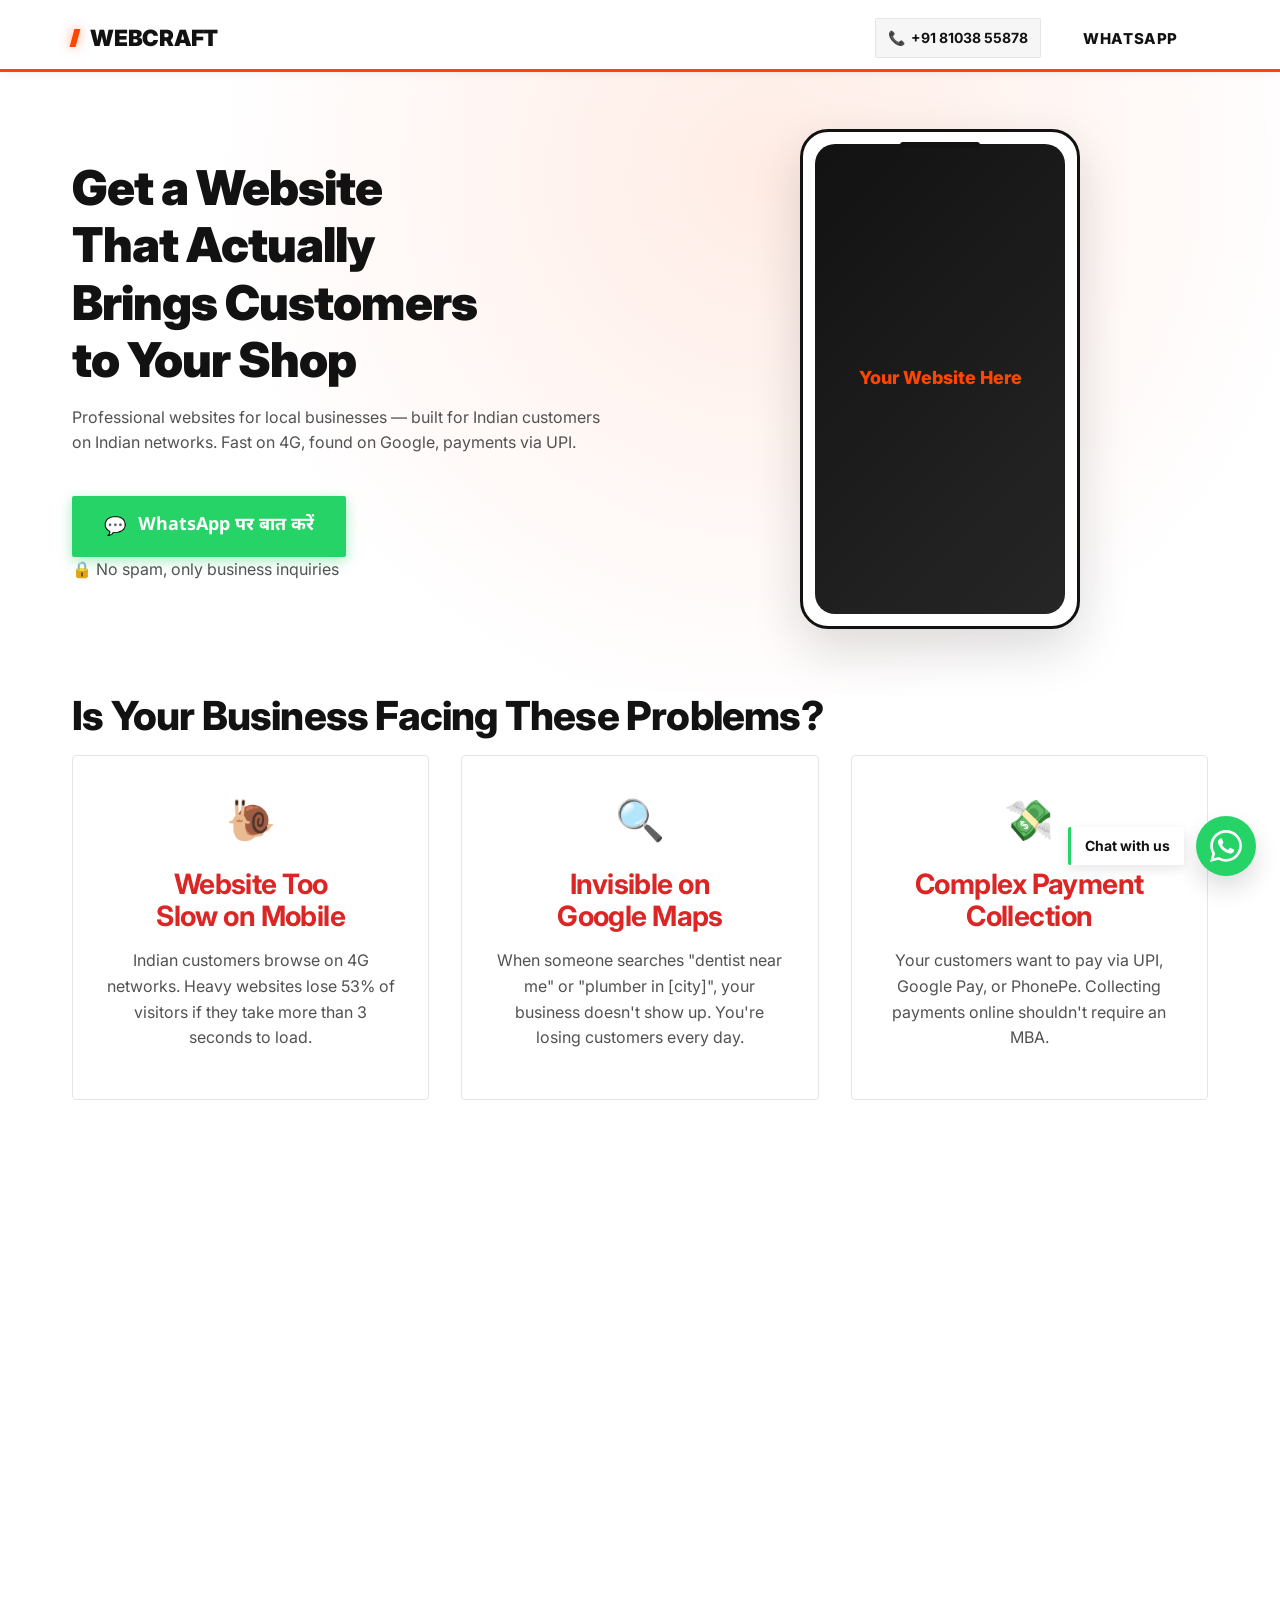
==== commit e2d67f7b: "a11y: fix color contrast, prohibited ARIA, and heading hierarchy" ====
--- a/local/index.html
+++ b/local/index.html
@@ -3,6 +3,7 @@
 <head>
     <meta charset="utf-8">
     <meta name="viewport" content="width=device-width, initial-scale=1.0, viewport-fit=cover">
+    <meta name="color-scheme" content="light">
     <meta name="robots" content="noindex, nofollow">
     <title>अपने बिज़नेस के लिए वेबसाइट बनवाएं — WebCraft India</title>
     <meta name="description" content="Get a professional website for your local business. WhatsApp support, UPI payments, Google Maps listing. Starting at ₹3,000/month.">
--- a/css/components.css
+++ b/css/components.css
@@ -22,10 +22,10 @@
 }
 
 .btn-primary {
-  background-color: var(--color-primary);
+  background-color: var(--color-primary-dark);
   color: var(--color-white);
-  border-color: var(--color-primary);
-  box-shadow: 0 4px 16px var(--color-primary-glow);
+  border-color: var(--color-primary-dark);
+  box-shadow: 0 4px 16px rgba(200, 50, 0, 0.35);
 }
 
 .btn-secondary {
@@ -236,7 +236,7 @@
 
 .badge-primary {
   background-color: var(--color-primary-surface);
-  color: var(--color-primary);
+  color: var(--color-primary-dark);
   border: 1px solid var(--color-primary-lightest);
 }
 
@@ -250,10 +250,10 @@
   top: -14px;
   left: 50%;
   transform: translateX(-50%);
-  background-color: var(--color-primary);
+  background-color: var(--color-primary-dark);
   color: var(--color-white);
   padding: 4px 14px;
-  box-shadow: 0 4px 14px var(--color-primary-glow);
+  box-shadow: 0 4px 14px rgba(200, 50, 0, 0.4);
 }
 
 /* Logo Grid */
@@ -567,7 +567,7 @@
 .pricing-features li::before {
   content: '✓';
   color: var(--color-white);
-  background-color: var(--color-primary);
+  background-color: var(--color-primary-dark);
   display: inline-flex;
   align-items: center;
   justify-content: center;
--- a/css/layout.css
+++ b/css/layout.css
@@ -318,7 +318,7 @@
 }
 
 .footer-bottom p {
-  color: #737373;
+  color: #A3A3A3;
   margin-bottom: 0;
   font-size: 0.875rem;
 }
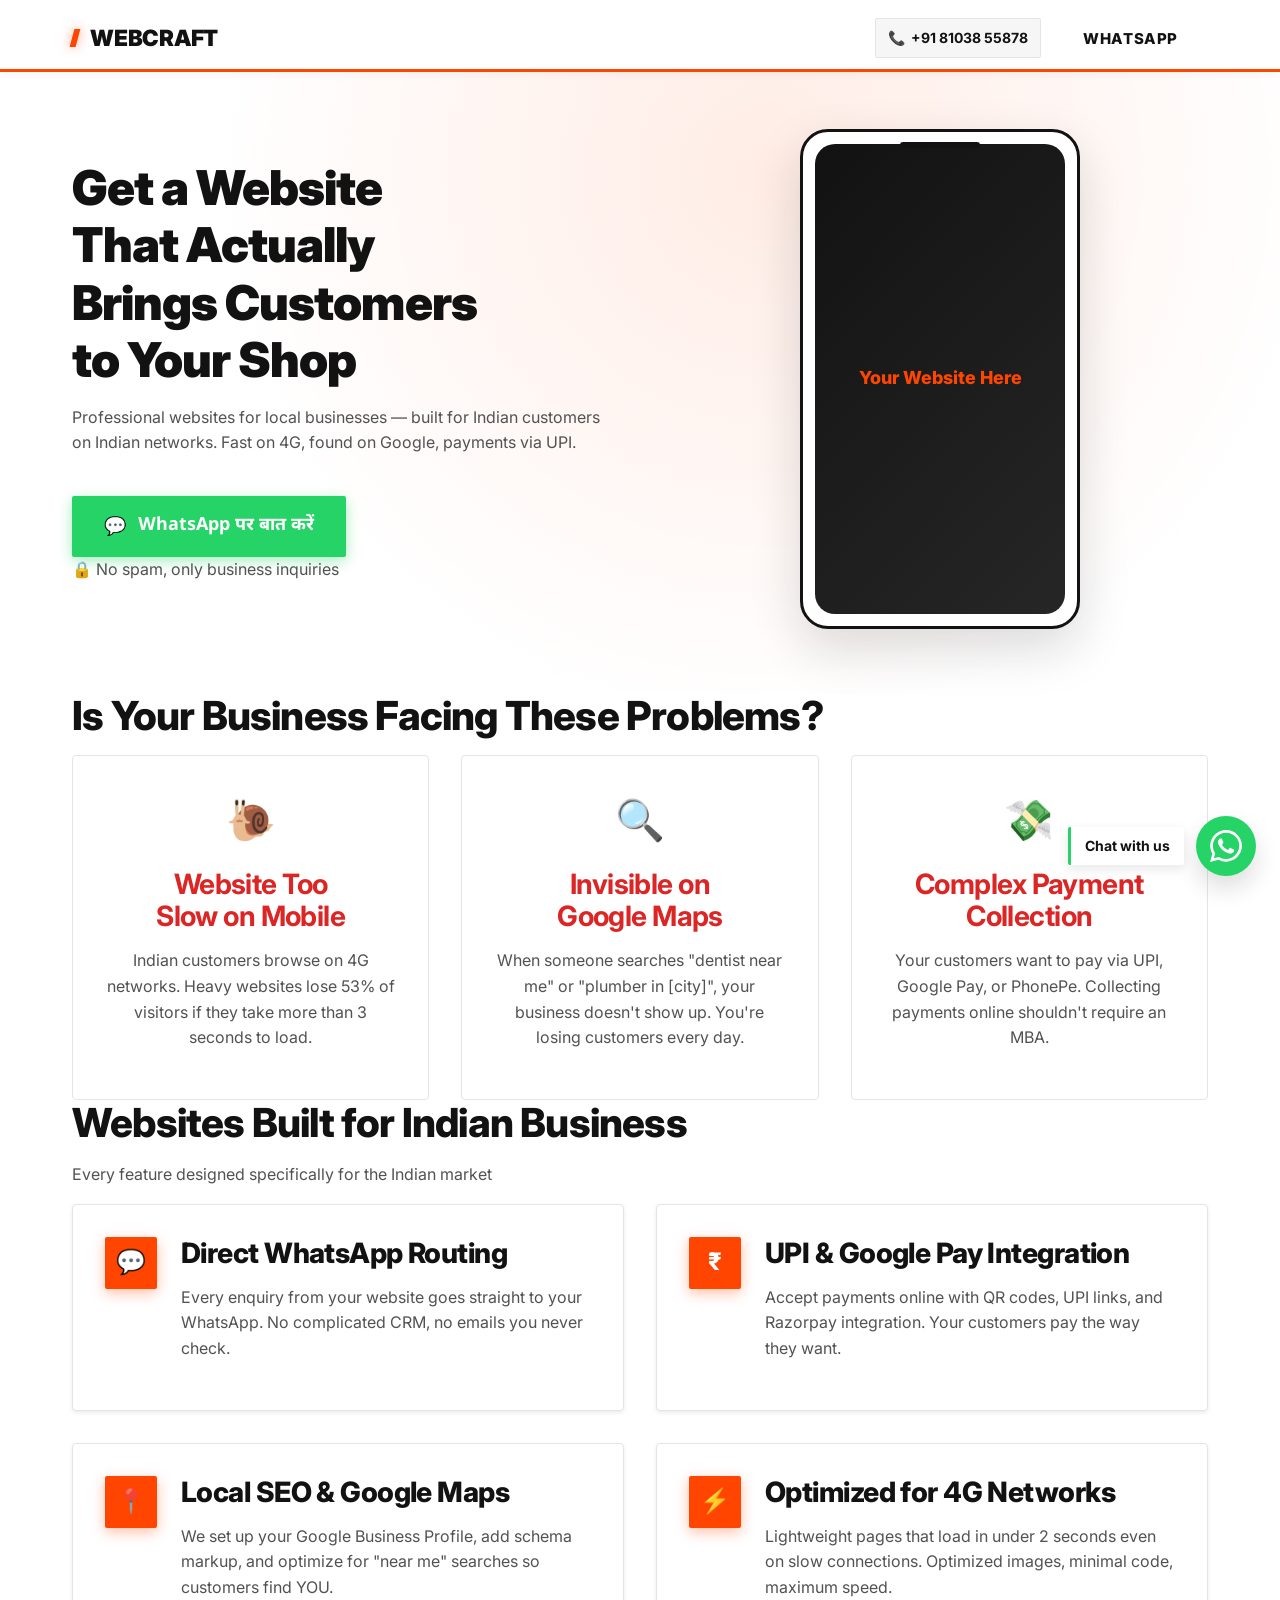
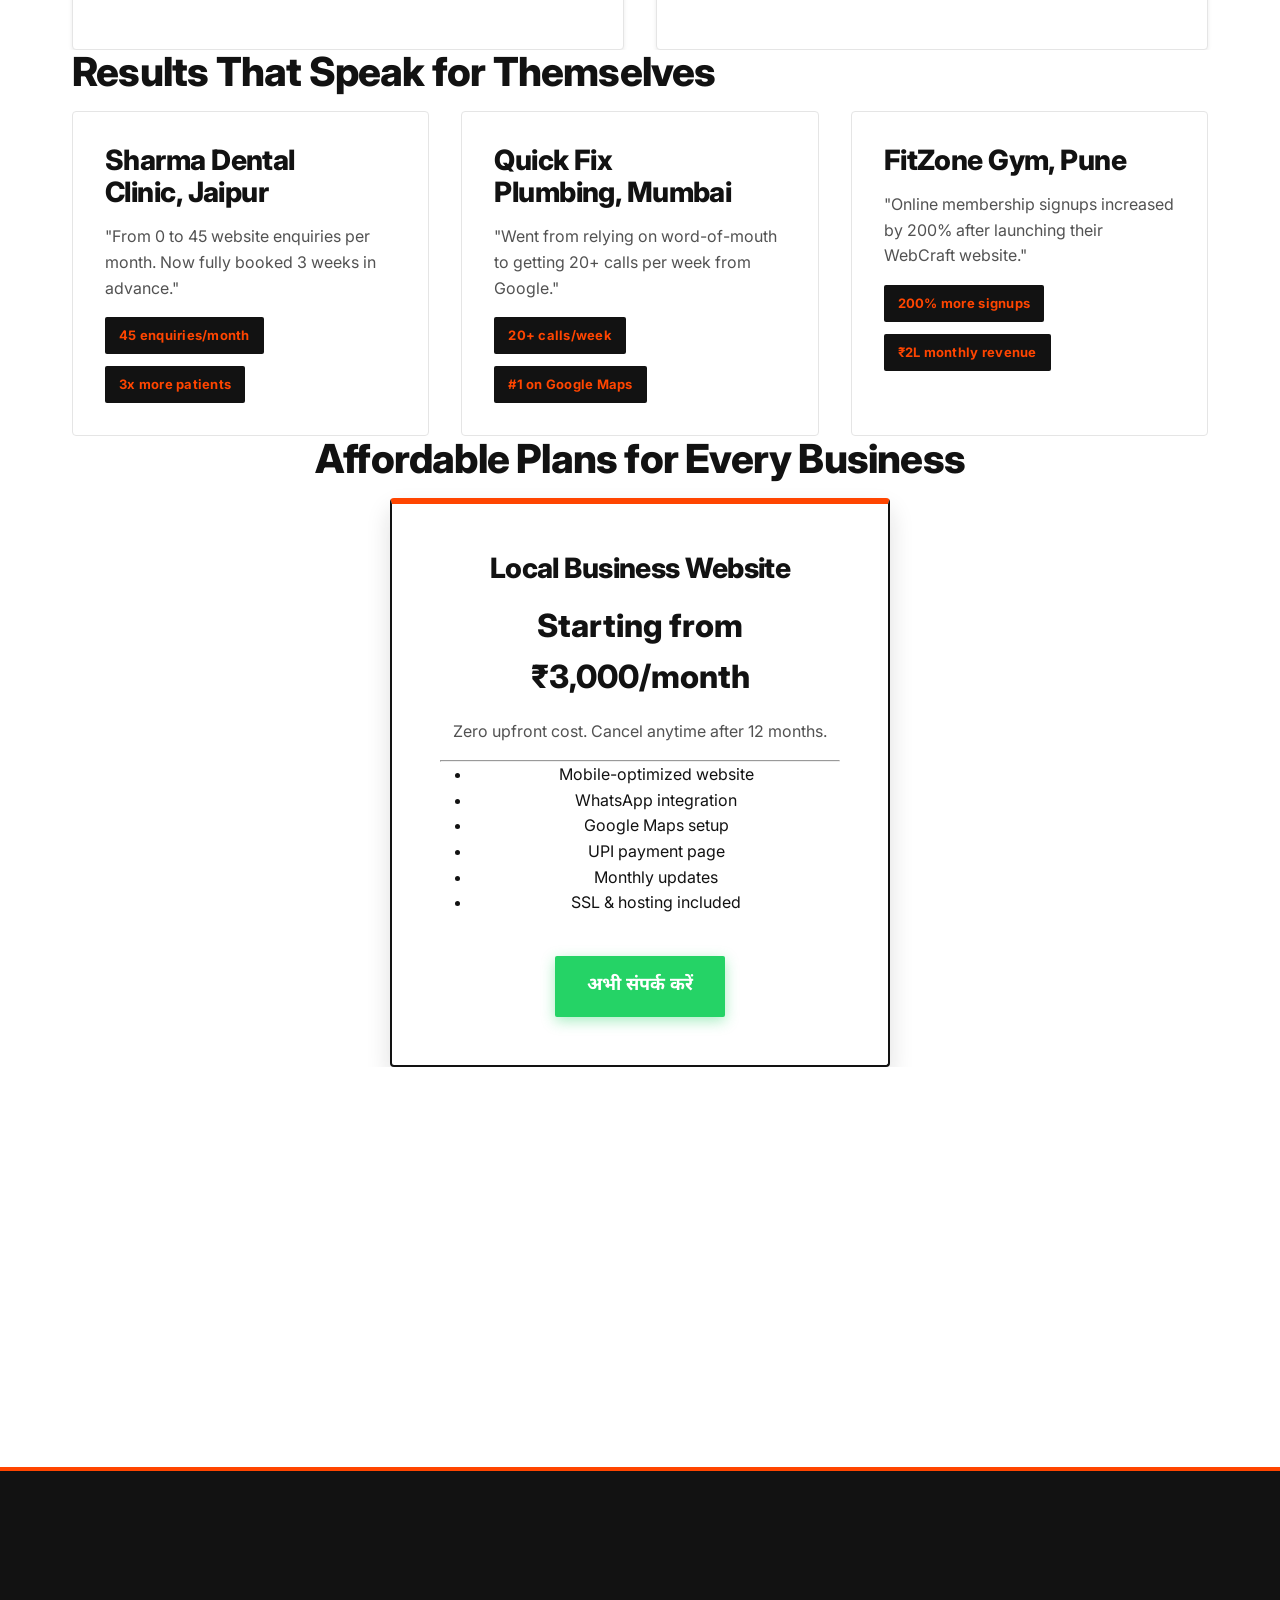
==== commit 2a26310e: "seo: add theme-color, OG preview assets, and mobile meta" ====
--- a/local/index.html
+++ b/local/index.html
@@ -7,6 +7,8 @@
     <meta name="robots" content="noindex, nofollow">
     <title>अपने बिज़नेस के लिए वेबसाइट बनवाएं — WebCraft India</title>
     <meta name="description" content="Get a professional website for your local business. WhatsApp support, UPI payments, Google Maps listing. Starting at ₹3,000/month.">
+    <meta name="theme-color" content="#121212">
+    <link rel="apple-touch-icon" href="../assets/icons/apple-touch-icon.png">
 
     <!-- Progressive Enhancement & Font Preconnects -->
     <script>document.documentElement.classList.add('js');</script>
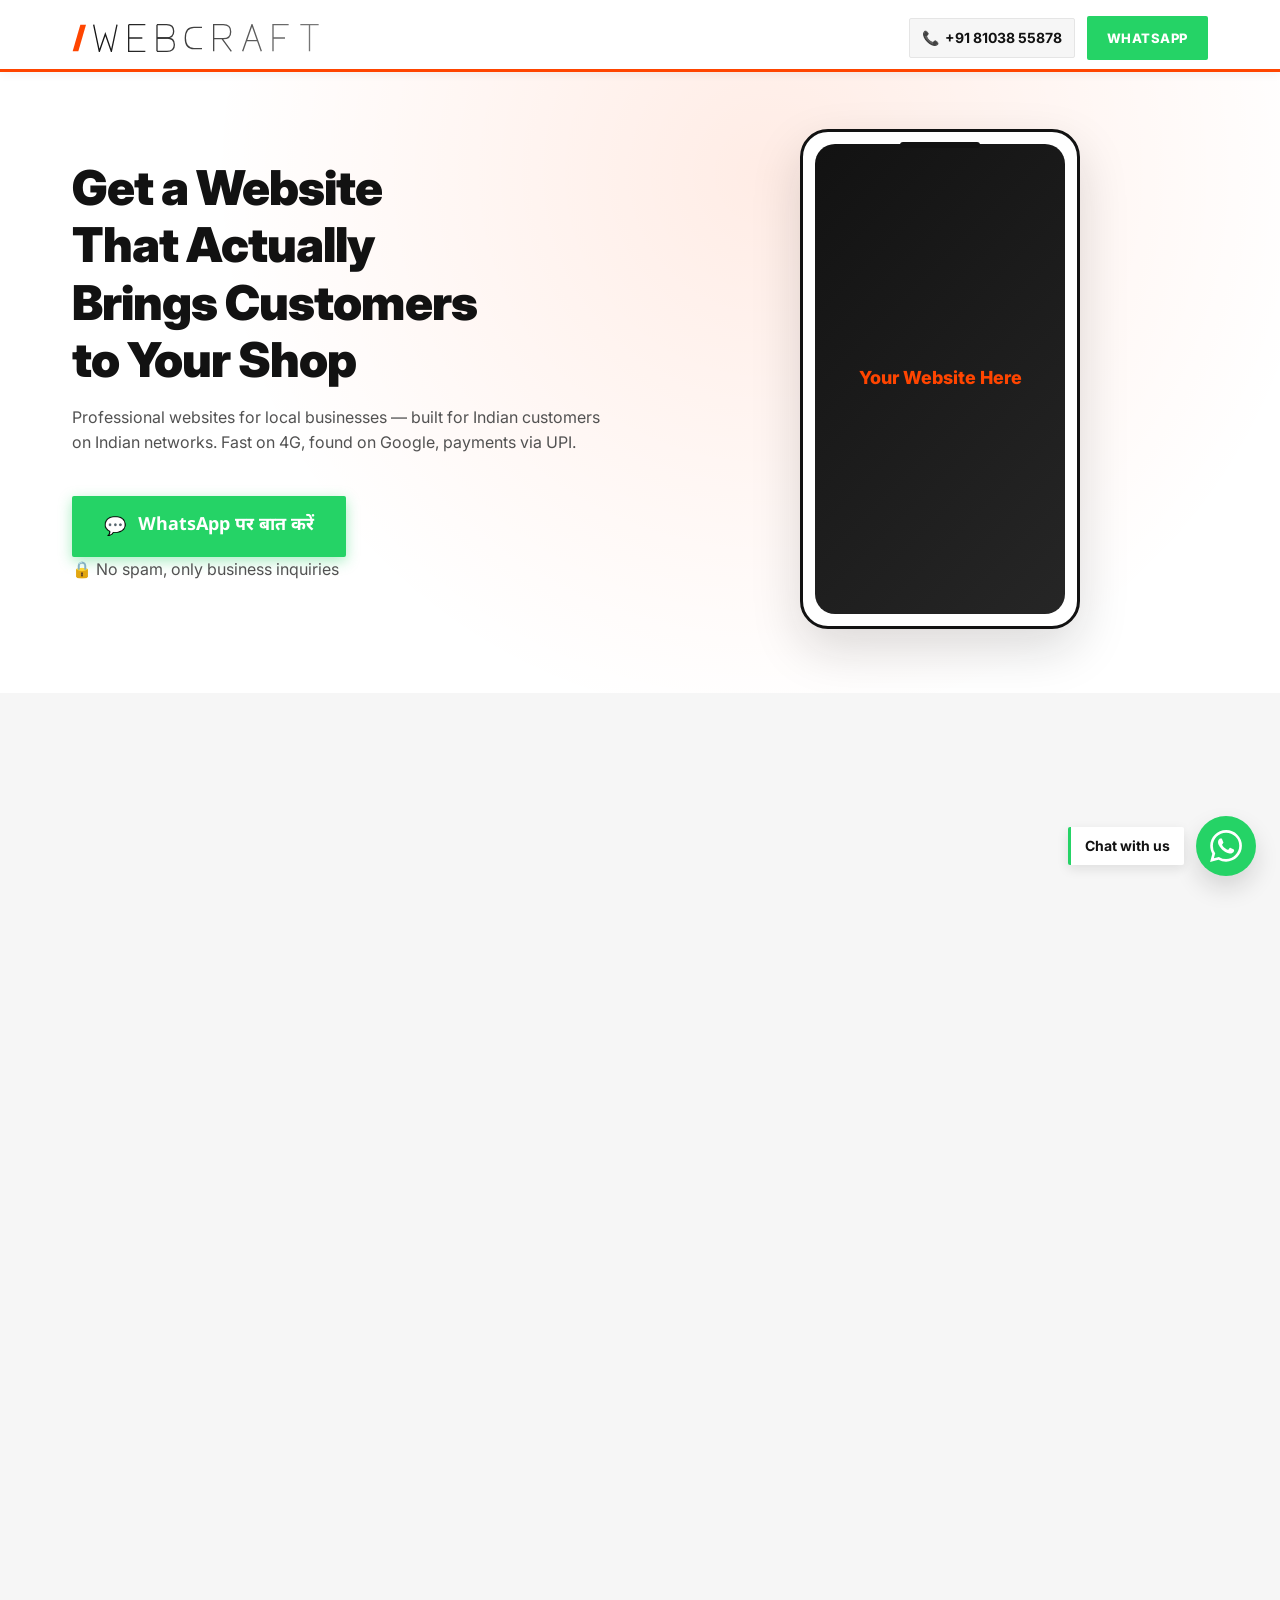
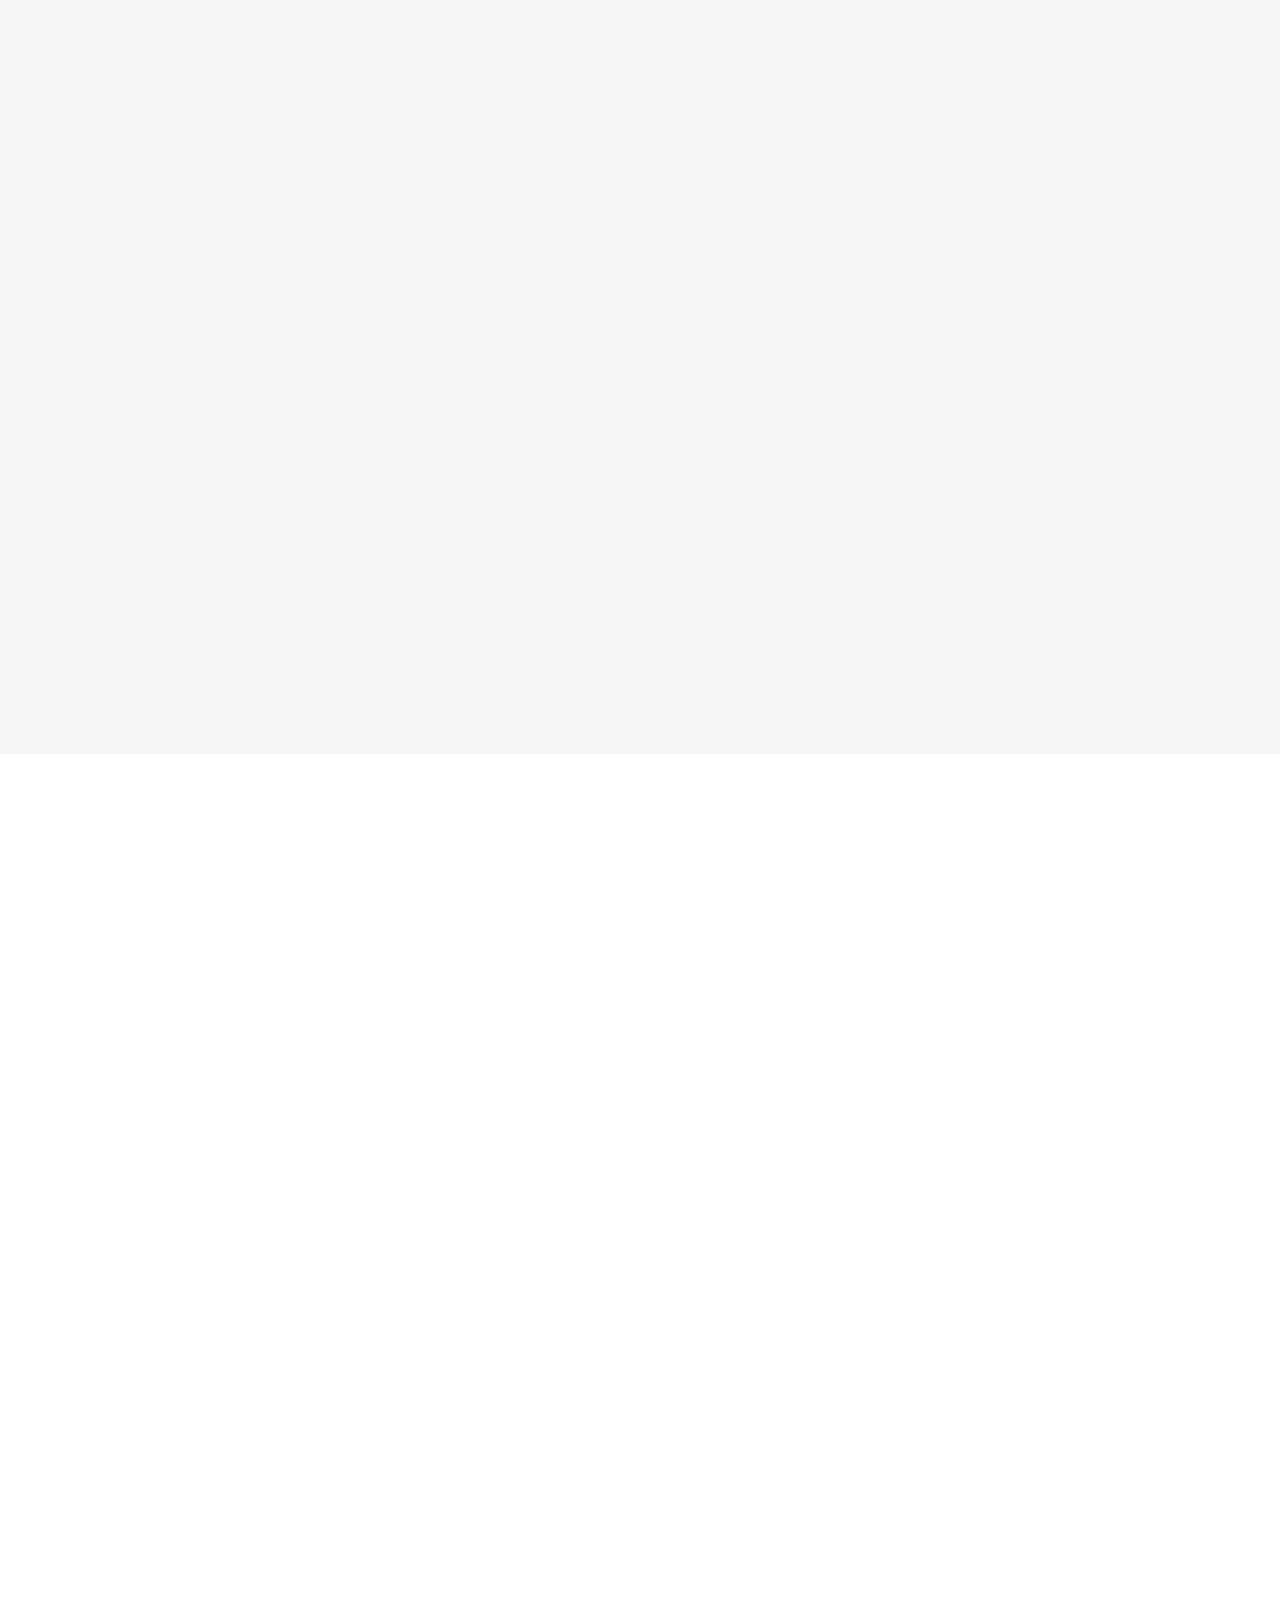
==== commit 2e487d62: "feat(branding): implement official WebCraft vector wordmark logo across header and footer" ====
--- a/local/index.html
+++ b/local/index.html
@@ -30,7 +30,29 @@
     <!-- Simplified Header -->
     <header class="header" role="banner">
         <div class="container header-container">
-            <a href="/" class="logo" aria-label="WebCraft Home"><span class="logo-slash" aria-hidden="true"></span>WebCraft</a>
+            <a href="/" class="logo" aria-label="WebCraft Home">
+                <svg class="logo-svg" viewBox="210 408 742 84" width="212" height="24" aria-hidden="true" focusable="false">
+                    <defs>
+                        <linearGradient id="header-logo-grad" gradientUnits="userSpaceOnUse" x1="270" y1="0" x2="950" y2="0">
+                            <stop offset="0" stop-color="#121212"/>
+                            <stop offset="1" stop-color="#7A7A7A"/>
+                        </linearGradient>
+                    </defs>
+                    <path d="M235 410 H252 L229 490 H212 Z" fill="#FF4500"/>
+                    <g fill="none" stroke="url(#header-logo-grad)" stroke-width="4" stroke-linecap="butt" stroke-linejoin="miter">
+                        <path d="M275 410 L292 490 L310 438 L328 490 L345 410"/>
+                        <path d="M380 410 H430 M380 410 V490 H430 M380 450 H421"/>
+                        <path d="M465 410 V490"/>
+                        <path d="M465 410 H494 C507 410 515 418 515 430 C515 442 507 450 493 450 H465"/>
+                        <path d="M465 450 H495 C509 450 517 458 517 470 C517 482 509 490 495 490 H465"/>
+                        <path d="M600 418 H576 C559 418 550 430 550 450 C550 470 559 482 576 482 H600"/>
+                        <path d="M635 490 V410 H664 C678 410 686 418 686 431 C686 444 678 452 664 452 H635 M660 452 L688 490"/>
+                        <path d="M722 490 L750 410 L778 490 M735 458 H765"/>
+                        <path d="M813 490 V410 H860 M813 450 H849"/>
+                        <path d="M895 410 H950 M922.5 410 V490"/>
+                    </g>
+                </svg>
+            </a>
             <div class="header-actions">
                 <a href="tel:+918103855878" class="header-call-btn" aria-label="Call +91 81038 55878">
                     <span aria-hidden="true">📞</span>
@@ -239,7 +261,29 @@
         <div class="container">
             <div class="footer-container" style="grid-template-columns: 1fr auto;">
                 <div class="footer-brand">
-                    <a href="/" class="logo"><span class="logo-slash" aria-hidden="true"></span>WebCraft</a>
+                    <a href="/" class="logo" aria-label="WebCraft Home">
+                        <svg class="logo-svg" viewBox="210 408 742 84" width="212" height="24" aria-hidden="true" focusable="false">
+                            <defs>
+                                <linearGradient id="footer-logo-grad" gradientUnits="userSpaceOnUse" x1="270" y1="0" x2="950" y2="0">
+                                    <stop offset="0" stop-color="#FFFFFF"/>
+                                    <stop offset="1" stop-color="#C0C0C0"/>
+                                </linearGradient>
+                            </defs>
+                            <path d="M235 410 H252 L229 490 H212 Z" fill="#FF4500"/>
+                            <g fill="none" stroke="url(#footer-logo-grad)" stroke-width="4" stroke-linecap="butt" stroke-linejoin="miter">
+                                <path d="M275 410 L292 490 L310 438 L328 490 L345 410"/>
+                                <path d="M380 410 H430 M380 410 V490 H430 M380 450 H421"/>
+                                <path d="M465 410 V490"/>
+                                <path d="M465 410 H494 C507 410 515 418 515 430 C515 442 507 450 493 450 H465"/>
+                                <path d="M465 450 H495 C509 450 517 458 517 470 C517 482 509 490 495 490 H465"/>
+                                <path d="M600 418 H576 C559 418 550 430 550 450 C550 470 559 482 576 482 H600"/>
+                                <path d="M635 490 V410 H664 C678 410 686 418 686 431 C686 444 678 452 664 452 H635 M660 452 L688 490"/>
+                                <path d="M722 490 L750 410 L778 490 M735 458 H765"/>
+                                <path d="M813 490 V410 H860 M813 450 H849"/>
+                                <path d="M895 410 H950 M922.5 410 V490"/>
+                            </g>
+                        </svg>
+                    </a>
                     <p>Professional Websites for Local Businesses</p>
                 </div>
                 <div class="footer-links">
--- a/css/components.css
+++ b/css/components.css
@@ -17,6 +17,8 @@
   border: 2px solid transparent;
   text-decoration: none;
   line-height: 1;
+}
+
 .btn:active {
   transform: scale(0.98);
 }
@@ -430,6 +432,26 @@
 .portfolio-card {
   overflow: hidden;
 }
+
+.portfolio-preview {
+  position: relative;
+  aspect-ratio: 16 / 9;
+  border-radius: var(--radius-md);
+  overflow: hidden;
+  display: flex;
+  align-items: center;
+  justify-content: center;
+  margin-bottom: 1.5rem;
+}
+
+.portfolio-preview img {
+  width: 100%;
+  height: 100%;
+  object-fit: cover;
+  border-radius: inherit;
+  display: block;
+}
+
 
 .portfolio-card h3 {
   margin-bottom: var(--space-2);
--- a/css/layout.css
+++ b/css/layout.css
@@ -27,20 +27,44 @@
 }
 
 .logo {
-  font-family: var(--font-heading);
-  font-weight: var(--font-weight-black);
-  font-size: 1.4rem;
-  color: var(--color-dark);
   display: inline-flex;
   align-items: center;
-  gap: var(--space-2);
   text-decoration: none;
-  letter-spacing: -0.01em;
-  text-transform: uppercase;
-}
-
-.logo:hover {
-  color: var(--color-primary);
+  line-height: 1;
+}
+
+.logo-svg {
+  height: 22px;
+  width: auto;
+  max-width: 100%;
+  display: block;
+  transition: opacity 0.2s ease;
+}
+
+@media (min-width: 480px) {
+  .logo-svg {
+    height: 25px;
+  }
+}
+
+@media (min-width: 1024px) {
+  .logo-svg {
+    height: 28px;
+  }
+}
+
+.logo:hover .logo-svg {
+  opacity: 0.85;
+}
+
+.footer-brand .logo-svg {
+  height: 24px;
+}
+
+@media (min-width: 1024px) {
+  .footer-brand .logo-svg {
+    height: 26px;
+  }
 }
 
 .logo-slash {
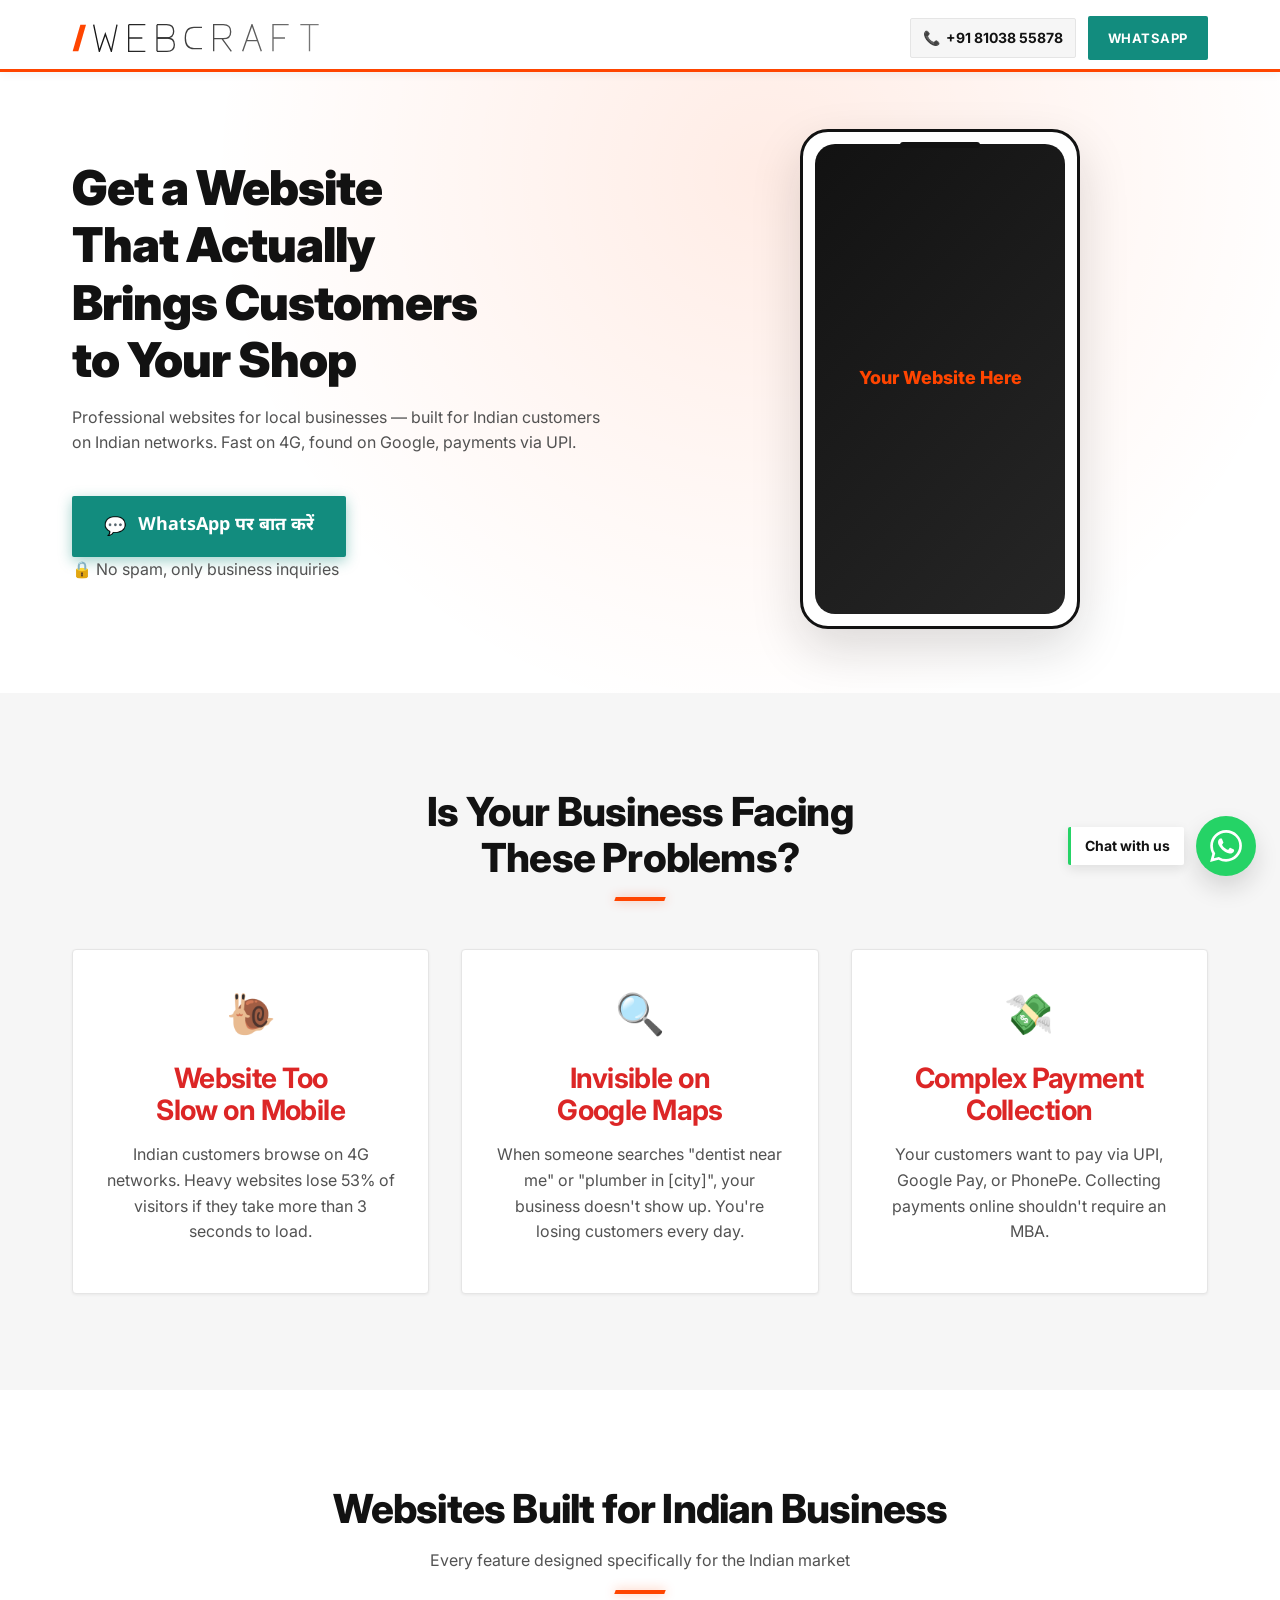
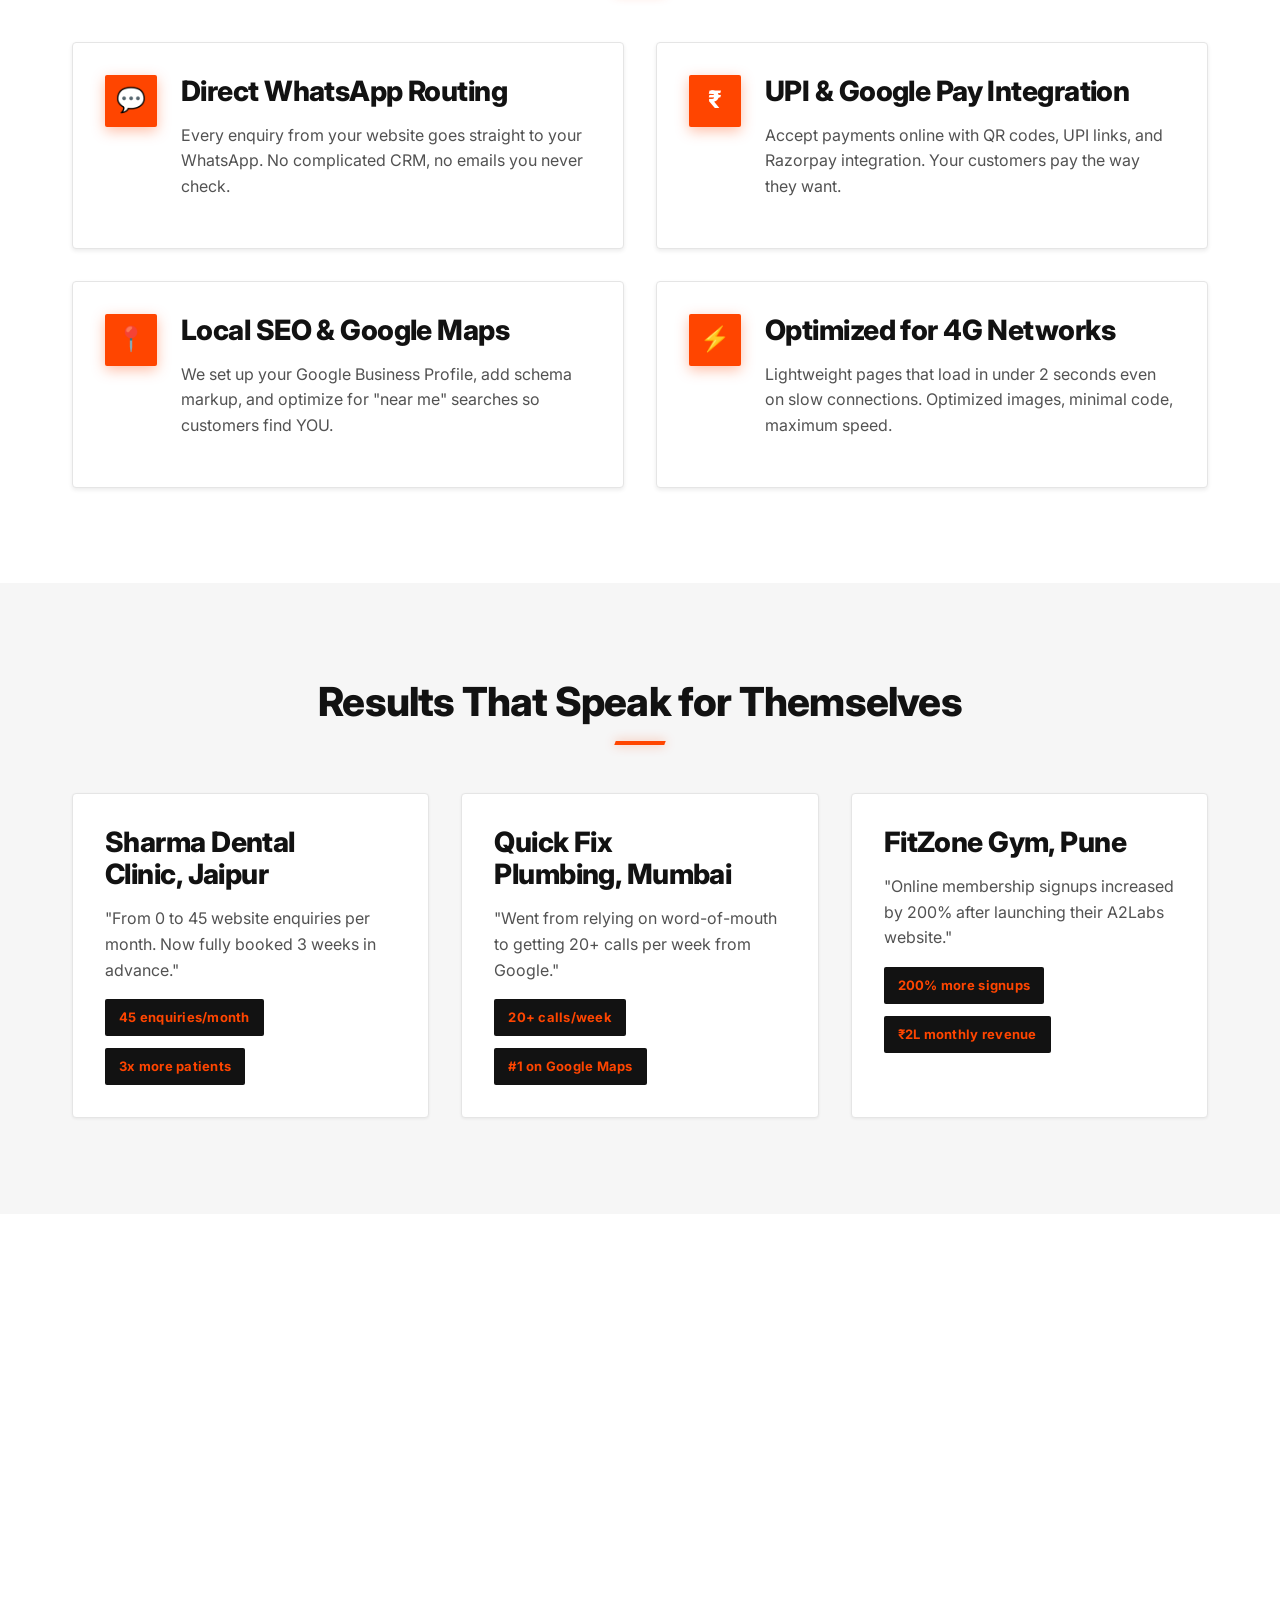
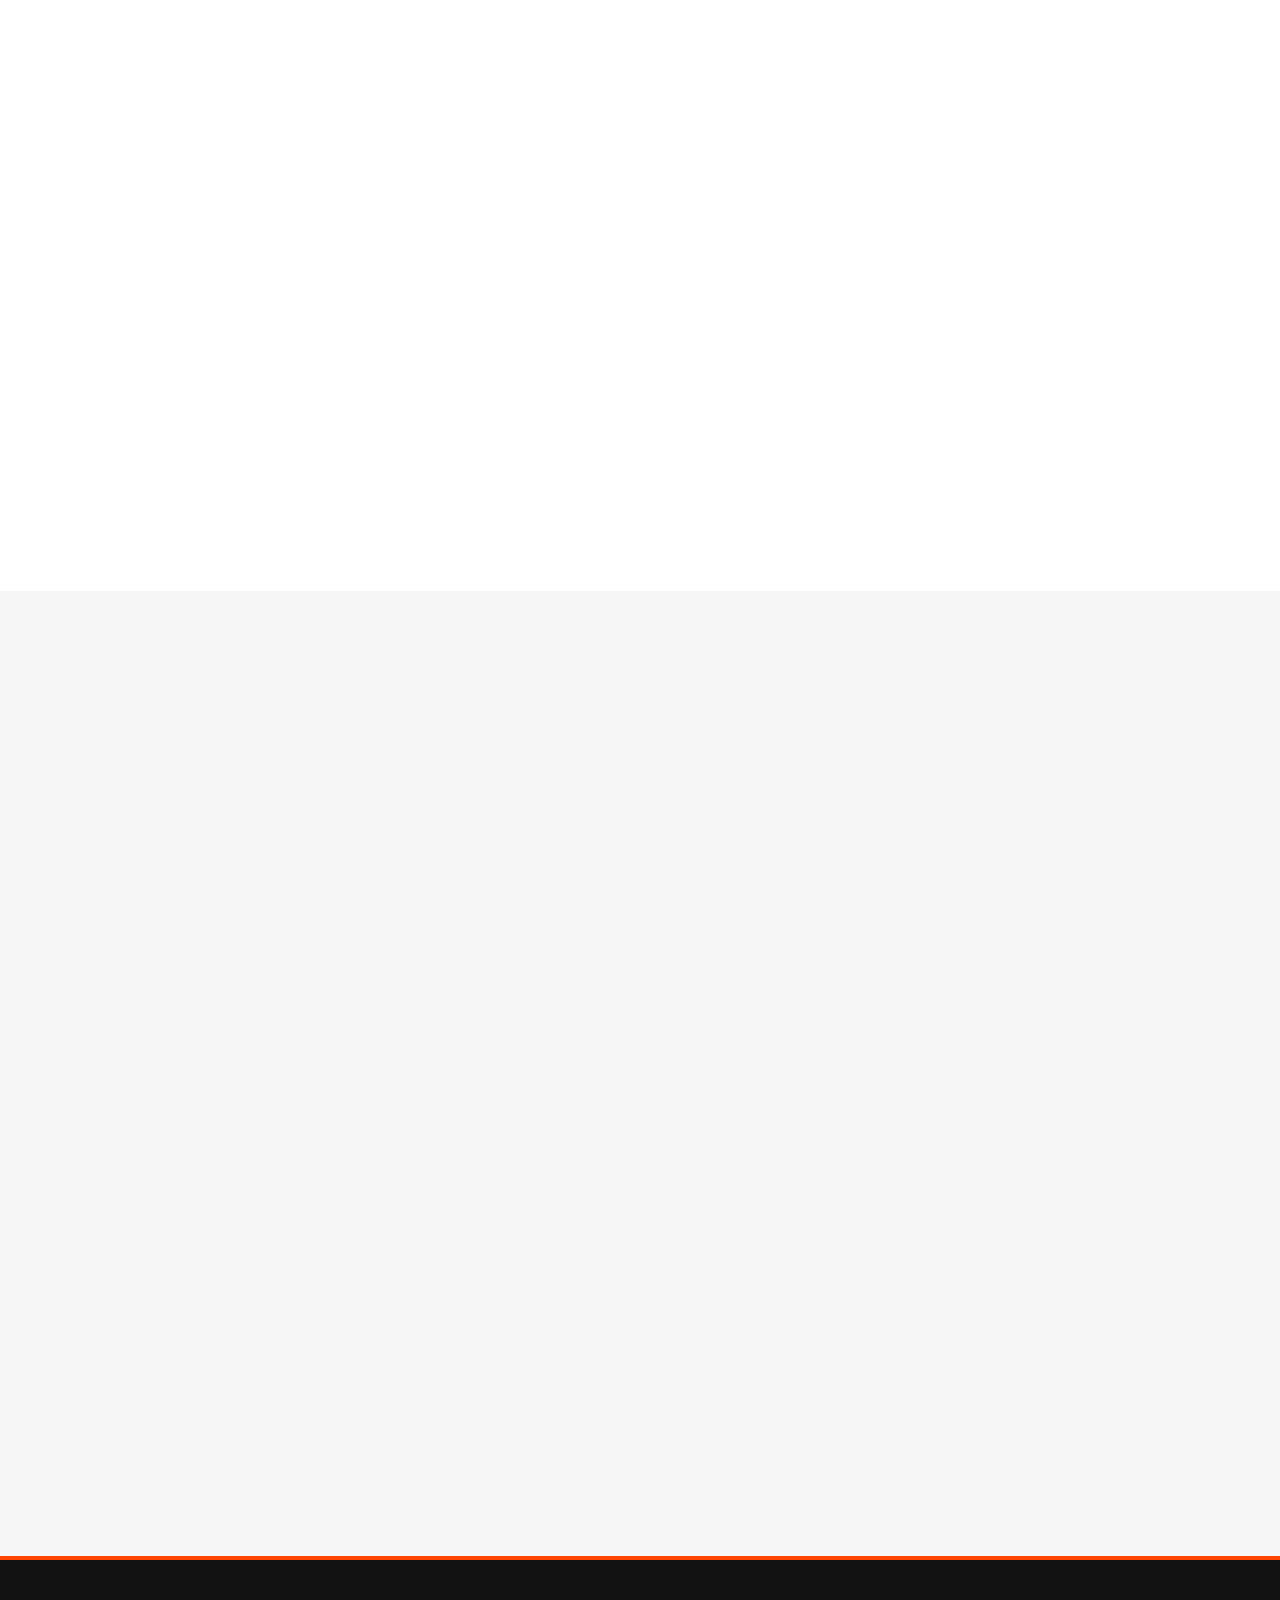
==== commit 524babde: "feat(branding): change all site copy, metadata, contact info, and legal terms from WebCraft to A2Lab" ====
--- a/local/index.html
+++ b/local/index.html
@@ -5,7 +5,7 @@
     <meta name="viewport" content="width=device-width, initial-scale=1.0, viewport-fit=cover">
     <meta name="color-scheme" content="light">
     <meta name="robots" content="noindex, nofollow">
-    <title>अपने बिज़नेस के लिए वेबसाइट बनवाएं — WebCraft India</title>
+    <title>अपने बिज़नेस के लिए वेबसाइट बनवाएं — A2Labs India</title>
     <meta name="description" content="Get a professional website for your local business. WhatsApp support, UPI payments, Google Maps listing. Starting at ₹3,000/month.">
     <meta name="theme-color" content="#121212">
     <link rel="apple-touch-icon" href="../assets/icons/apple-touch-icon.png">
@@ -30,7 +30,7 @@
     <!-- Simplified Header -->
     <header class="header" role="banner">
         <div class="container header-container">
-            <a href="/" class="logo" aria-label="WebCraft Home">
+            <a href="/" class="logo" aria-label="A2Labs Home">
                 <svg class="logo-svg" viewBox="210 408 742 84" width="212" height="24" aria-hidden="true" focusable="false">
                     <defs>
                         <linearGradient id="header-logo-grad" gradientUnits="userSpaceOnUse" x1="270" y1="0" x2="950" y2="0">
@@ -178,7 +178,7 @@
                     </div>
                     <div class="card case-study-card">
                         <h3>FitZone Gym, Pune</h3>
-                        <p>"Online membership signups increased by 200% after launching their WebCraft website."</p>
+                        <p>"Online membership signups increased by 200% after launching their A2Labs website."</p>
                         <div class="case-study-stats">
                             <span class="stat">200% more signups</span>
                             <span class="stat">₹2L monthly revenue</span>
@@ -261,7 +261,7 @@
         <div class="container">
             <div class="footer-container" style="grid-template-columns: 1fr auto;">
                 <div class="footer-brand">
-                    <a href="/" class="logo" aria-label="WebCraft Home">
+                    <a href="/" class="logo" aria-label="A2Labs Home">
                         <svg class="logo-svg" viewBox="210 408 742 84" width="212" height="24" aria-hidden="true" focusable="false">
                             <defs>
                                 <linearGradient id="footer-logo-grad" gradientUnits="userSpaceOnUse" x1="270" y1="0" x2="950" y2="0">
@@ -292,7 +292,7 @@
                 </div>
             </div>
             <div class="footer-bottom">
-                <p>&copy; 2024 WebCraft. All rights reserved.</p>
+                <p>&copy; 2024 A2Labs. All rights reserved.</p>
                 <p>This page is for Indian business owners. <a href="/">Visit our main site for global services.</a></p>
             </div>
         </div>
--- a/css/components.css
+++ b/css/components.css
@@ -37,9 +37,10 @@
 }
 
 .btn-whatsapp {
-  background-color: var(--color-whatsapp);
-  color: var(--color-white);
-  border-color: var(--color-whatsapp);
+  background-color: #128C7E;
+  color: var(--color-white);
+  border-color: #128C7E;
+  font-weight: var(--font-weight-bold);
 }
 
 @media (hover: hover) and (pointer: fine) {
@@ -57,9 +58,9 @@
   }
 
   .btn-whatsapp:hover {
-    background-color: var(--color-whatsapp-dark);
+    background-color: #075E54;
     color: var(--color-white);
-    border-color: var(--color-whatsapp-dark);
+    border-color: #075E54;
   }
 }
 
@@ -258,29 +259,69 @@
   box-shadow: 0 4px 14px rgba(200, 50, 0, 0.4);
 }
 
-/* Logo Grid */
+/* Logo / Tech Stack Section */
+.logo-section {
+  padding: var(--space-8) 0;
+  border-top: 1px solid var(--color-border);
+  border-bottom: 1px solid var(--color-border);
+}
+
+@media (min-width: 768px) {
+  .logo-section {
+    padding: var(--space-12) 0;
+  }
+}
+
 .logo-grid {
   display: grid;
-  grid-template-columns: repeat(auto-fill, minmax(130px, 1fr));
-  gap: var(--space-8);
-  align-items: center;
-  justify-items: center;
+  grid-template-columns: repeat(2, 1fr);
+  gap: 0.75rem;
+  max-width: 1040px;
+  margin: 0 auto;
+}
+
+@media (min-width: 640px) {
+  .logo-grid {
+    grid-template-columns: repeat(3, 1fr);
+    gap: 1rem;
+  }
+}
+
+@media (min-width: 1024px) {
+  .logo-grid {
+    grid-template-columns: repeat(6, 1fr);
+    gap: 1.25rem;
+  }
 }
 
 .logo-item {
   display: flex;
   align-items: center;
   justify-content: center;
-  padding: var(--space-4);
-  opacity: 0.5;
-  filter: grayscale(100%);
-  transition: all var(--transition-normal);
+  background: var(--color-white);
+  border: 1px solid var(--color-border);
+  border-radius: var(--radius-md);
+  padding: 0.75rem 1rem;
+  height: 58px;
+  box-shadow: 0 1px 3px rgba(0, 0, 0, 0.04);
+  transition: transform var(--transition-fast), border-color var(--transition-fast), box-shadow var(--transition-fast);
+  user-select: none;
+}
+
+.logo-item img {
+  max-height: 28px;
+  max-width: 100%;
+  width: auto;
+  height: auto;
+  object-fit: contain;
+  display: block;
 }
 
 @media (hover: hover) and (pointer: fine) {
   .logo-item:hover {
-    opacity: 1;
-    filter: none;
+    transform: translateY(-2px);
+    border-color: var(--color-primary);
+    box-shadow: 0 4px 14px rgba(255, 69, 0, 0.12);
   }
 }
 
@@ -628,6 +669,45 @@
   word-break: break-word;
 }
 
+.cta-box h2,
+.cta-box h3 {
+  color: var(--color-white);
+  font-family: var(--font-heading);
+  font-weight: var(--font-weight-black);
+}
+
+.cta-box p {
+  color: #D4D4D4;
+  max-width: 580px;
+  margin-left: auto;
+  margin-right: auto;
+  font-size: 1.125rem;
+}
+
+.cta-box .btn-secondary {
+  color: var(--color-white);
+  border-color: var(--color-white);
+  background-color: transparent;
+}
+
+@media (hover: hover) and (pointer: fine) {
+  .cta-box .btn-secondary:hover {
+    background-color: var(--color-white);
+    color: var(--color-dark);
+    border-color: var(--color-white);
+  }
+}
+
+.cta-box a:not(.btn) {
+  color: var(--color-primary-light);
+  text-decoration: underline;
+}
+
+::placeholder {
+  color: var(--color-text-muted);
+  opacity: 1;
+}
+
 @media (min-width: 768px) {
   .cta-box {
     padding: var(--space-16) var(--space-8);
@@ -639,14 +719,14 @@
   word-break: break-word;
 }
 
-/* Logo section title */
 .logo-section-title {
-  font-size: 0.875rem;
+  font-size: 0.8125rem;
   text-transform: uppercase;
-  letter-spacing: 0.1em;
+  letter-spacing: 0.12em;
   color: var(--color-text-secondary);
-  margin-bottom: var(--space-8);
-  font-weight: var(--font-weight-extrabold);
+  margin-bottom: var(--space-6);
+  font-weight: var(--font-weight-bold);
+  font-family: var(--font-heading);
 }
 
 /* WhatsApp widget visibility - visible by default for progressive enhancement */
--- a/css/pages/local.css
+++ b/css/pages/local.css
@@ -79,14 +79,14 @@
   display: inline-flex;
   align-items: center;
   gap: 0.75rem;
-  background: #25D366;
-  color: white;
+  background: #128C7E;
+  color: #FFFFFF;
   padding: 16px 32px;
   border-radius: var(--radius-sm);
   font-size: 1.125rem;
   font-weight: 700;
   text-decoration: none;
-  box-shadow: 0 4px 14px rgba(37,211,102,0.4);
+  box-shadow: 0 4px 14px rgba(18, 140, 126, 0.4);
   transition: all 0.3s;
   margin-top: 1.5rem;
 }
@@ -98,8 +98,8 @@
 @media (hover: hover) and (pointer: fine) {
   .whatsapp-cta-main:hover {
     transform: translateY(-2px);
-    box-shadow: 0 6px 20px rgba(37,211,102,0.5);
-    background: #1EAB52;
+    box-shadow: 0 6px 20px rgba(7, 94, 84, 0.5);
+    background: #075E54;
   }
 }
 
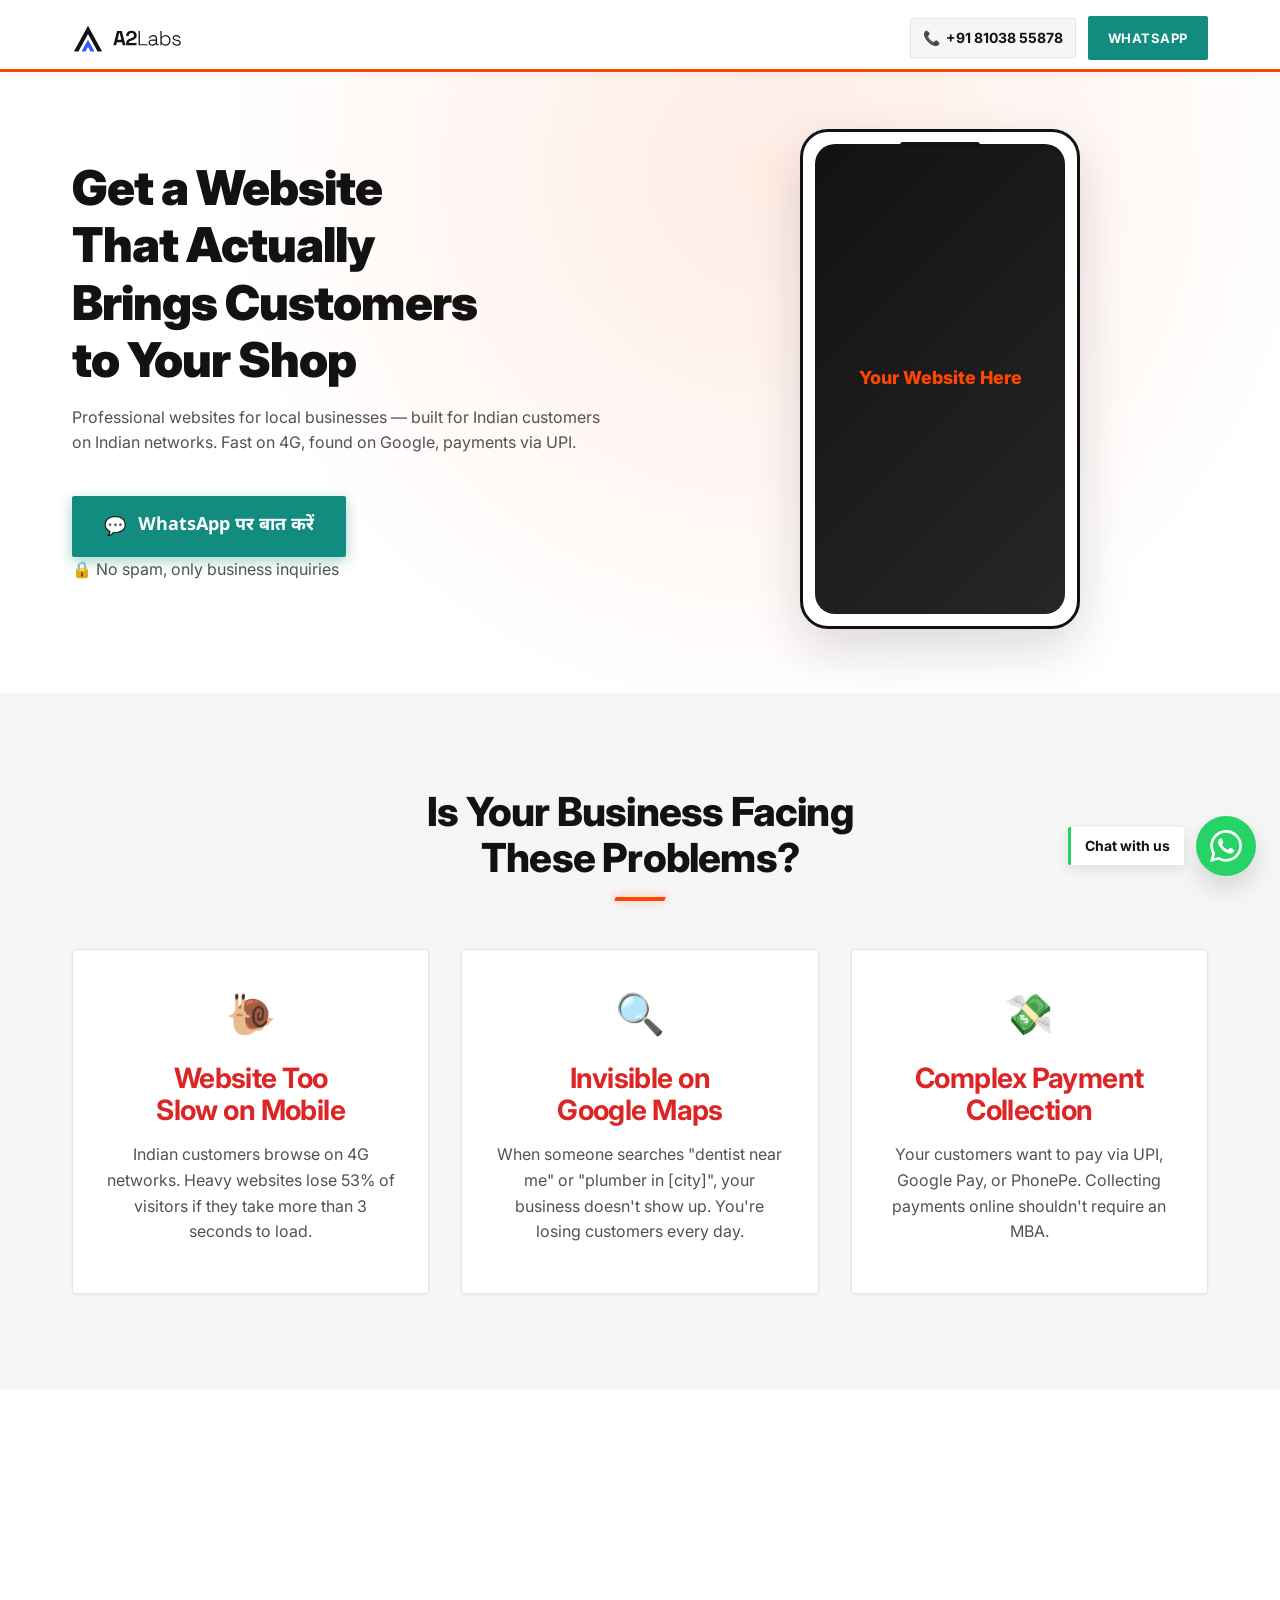
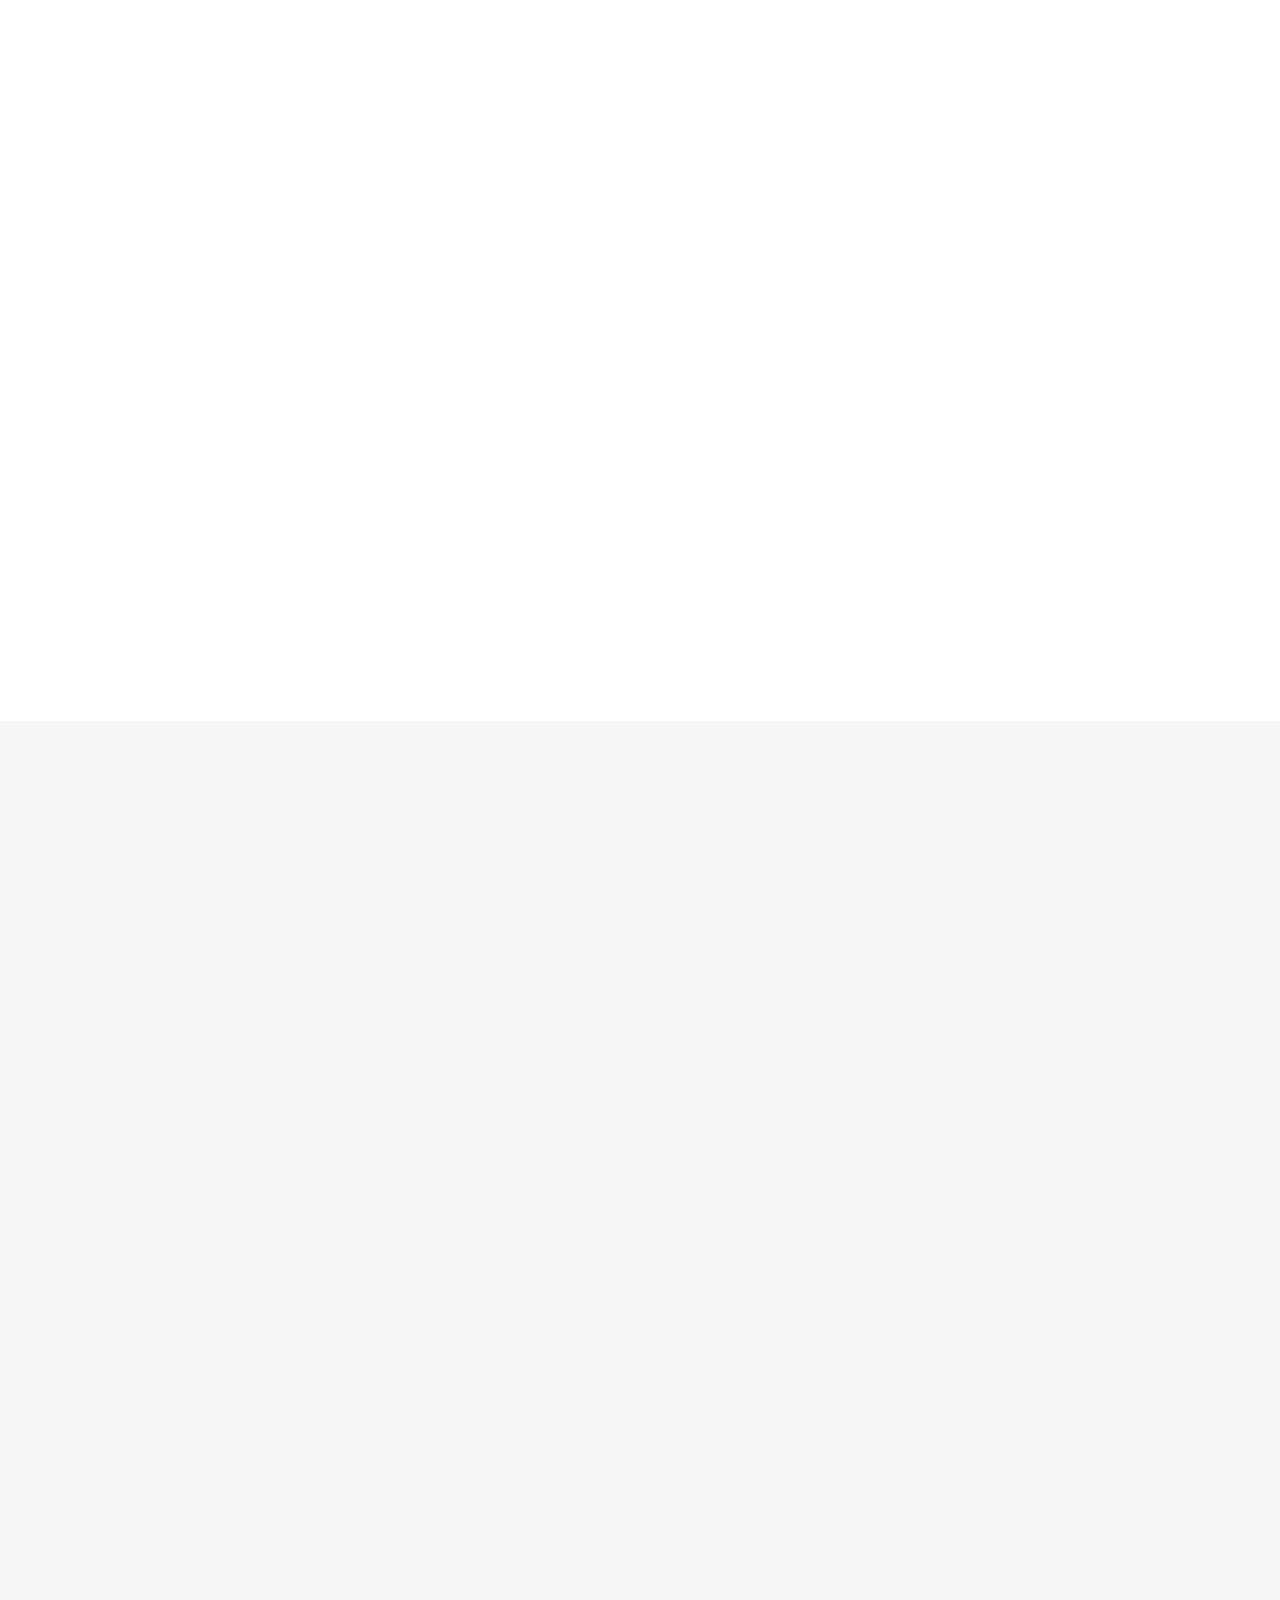
==== commit a53a5b11: "feat(branding): implement 03 Echo geometric vector logo and brand assets for A2Labs" ====
--- a/local/index.html
+++ b/local/index.html
@@ -31,26 +31,10 @@
     <header class="header" role="banner">
         <div class="container header-container">
             <a href="/" class="logo" aria-label="A2Labs Home">
-                <svg class="logo-svg" viewBox="210 408 742 84" width="212" height="24" aria-hidden="true" focusable="false">
-                    <defs>
-                        <linearGradient id="header-logo-grad" gradientUnits="userSpaceOnUse" x1="270" y1="0" x2="950" y2="0">
-                            <stop offset="0" stop-color="#121212"/>
-                            <stop offset="1" stop-color="#7A7A7A"/>
-                        </linearGradient>
-                    </defs>
-                    <path d="M235 410 H252 L229 490 H212 Z" fill="#FF4500"/>
-                    <g fill="none" stroke="url(#header-logo-grad)" stroke-width="4" stroke-linecap="butt" stroke-linejoin="miter">
-                        <path d="M275 410 L292 490 L310 438 L328 490 L345 410"/>
-                        <path d="M380 410 H430 M380 410 V490 H430 M380 450 H421"/>
-                        <path d="M465 410 V490"/>
-                        <path d="M465 410 H494 C507 410 515 418 515 430 C515 442 507 450 493 450 H465"/>
-                        <path d="M465 450 H495 C509 450 517 458 517 470 C517 482 509 490 495 490 H465"/>
-                        <path d="M600 418 H576 C559 418 550 430 550 450 C550 470 559 482 576 482 H600"/>
-                        <path d="M635 490 V410 H664 C678 410 686 418 686 431 C686 444 678 452 664 452 H635 M660 452 L688 490"/>
-                        <path d="M722 490 L750 410 L778 490 M735 458 H765"/>
-                        <path d="M813 490 V410 H860 M813 450 H849"/>
-                        <path d="M895 410 H950 M922.5 410 V490"/>
-                    </g>
+                <svg class="logo-svg" viewBox="0 0 350 100" width="140" height="40" aria-hidden="true" focusable="false">
+                    <path d="M50 12L94 92H80L50 37.5L20 92H6Z" fill="currentColor"/>
+                    <path d="M50 55.6L70 92H58L50 77.5L42 92H30Z" fill="#2F5BFF"/>
+                    <path d="M137.86 73L129.15 73L140.93 28.20L155.65 28.20L167.42 73L158.72 73L156.29 63.14L140.29 63.14L137.86 73M147.71 33.51L142.27 55.34L154.30 55.34L148.86 33.51 M201.67 73L169.16 73L169.16 67.62Q169.16 62.95 170.69 59.85Q172.23 56.74 175.14 54.73Q178.05 52.71 182.28 51.43L186.57 50.09Q188.93 49.32 190.53 48.20Q192.13 47.08 193 45.48Q193.86 43.88 193.86 41.83L193.86 41.58Q193.86 38.38 191.69 36.49Q189.51 34.60 185.73 34.60Q182.02 34.60 179.75 36.62Q177.48 38.63 177.48 42.41L177.48 43.56L169.29 43.56L169.29 42.54Q169.29 37.67 171.46 34.28Q173.64 30.89 177.38 29.10Q181.13 27.30 185.73 27.30Q190.34 27.30 194.05 29.06Q197.77 30.82 199.91 33.99Q202.05 37.16 202.05 41.45L202.05 42.09Q202.05 46.38 200.29 49.35Q198.53 52.33 195.53 54.22Q192.52 56.10 188.68 57.32L184.58 58.60Q181.83 59.43 180.29 60.42Q178.76 61.42 178.15 62.60Q177.54 63.78 177.54 65.45L177.54 65.70L201.67 65.70 M235.72 73L208.07 73L208.07 28.20L212.17 28.20L212.17 69.29L235.72 69.29 M250.85 73.90Q247.58 73.90 244.93 72.78Q242.27 71.66 240.74 69.48Q239.20 67.30 239.20 64.23Q239.20 61.10 240.74 59.05Q242.27 57 244.90 55.98Q247.52 54.95 250.72 54.95L262.11 54.95L262.11 52.46Q262.11 48.68 259.94 46.57Q257.76 44.46 253.60 44.46Q249.50 44.46 247.10 46.47Q244.70 48.49 243.87 51.88L240.16 50.79Q240.93 48.04 242.59 45.83Q244.26 43.62 247.01 42.31Q249.76 41 253.60 41Q259.49 41 262.72 44.07Q265.95 47.14 265.95 52.65L265.95 67.75Q265.95 69.67 267.74 69.67L270.75 69.67L270.75 73L266.66 73Q264.67 73 263.52 71.82Q262.37 70.63 262.37 68.58L262.37 68.14L261.73 68.14Q260.90 69.54 259.58 70.89Q258.27 72.23 256.16 73.06Q254.05 73.90 250.85 73.90M251.10 70.44Q256.03 70.44 259.07 67.46Q262.11 64.49 262.11 59.05L262.11 58.28L250.78 58.28Q247.46 58.28 245.25 59.72Q243.04 61.16 243.04 64.17Q243.04 67.18 245.31 68.81Q247.58 70.44 251.10 70.44 M292.86 73.90Q287.74 73.90 284.89 71.88Q282.05 69.86 280.70 67.30L279.93 67.30L279.93 73L276.22 73L276.22 28.20L280.06 28.20L280.06 47.34L280.83 47.34Q281.66 45.74 283.17 44.30Q284.67 42.86 287.07 41.93Q289.47 41 292.86 41Q297.09 41 300.48 42.95Q303.87 44.90 305.85 48.52Q307.84 52.14 307.84 57.06L307.84 57.83Q307.84 62.76 305.82 66.38Q303.81 69.99 300.41 71.94Q297.02 73.90 292.86 73.90M291.97 70.44Q297.28 70.44 300.57 67.05Q303.87 63.66 303.87 57.70L303.87 57.19Q303.87 51.24 300.57 47.85Q297.28 44.46 291.97 44.46Q286.72 44.46 283.39 47.85Q280.06 51.24 280.06 57.19L280.06 57.70Q280.06 63.66 283.39 67.05Q286.72 70.44 291.97 70.44 M327.64 73.90Q322.01 73.90 318.01 71.21Q314.01 68.52 313.12 62.31L316.89 61.61Q317.40 65 318.97 66.95Q320.54 68.90 322.81 69.74Q325.08 70.57 327.64 70.57Q331.48 70.57 333.82 69Q336.16 67.43 336.16 64.68Q336.16 61.86 333.95 60.78Q331.74 59.69 328.09 59.05L325.15 58.54Q322.20 58.02 319.84 56.97Q317.47 55.91 316.09 54.12Q314.72 52.33 314.72 49.64Q314.72 45.61 317.88 43.30Q321.05 41 326.30 41Q331.61 41 334.84 43.40Q338.08 45.80 338.91 50.34L335.32 51.11Q334.68 47.40 332.28 45.86Q329.88 44.33 326.30 44.33Q322.78 44.33 320.67 45.67Q318.56 47.02 318.56 49.64Q318.56 52.20 320.48 53.38Q322.40 54.57 325.72 55.14L328.67 55.66Q331.87 56.17 334.43 57.16Q336.99 58.15 338.49 59.94Q340 61.74 340 64.68Q340 69.10 336.67 71.50Q333.34 73.90 327.64 73.90" fill="currentColor"/>
                 </svg>
             </a>
             <div class="header-actions">
@@ -262,27 +246,11 @@
             <div class="footer-container" style="grid-template-columns: 1fr auto;">
                 <div class="footer-brand">
                     <a href="/" class="logo" aria-label="A2Labs Home">
-                        <svg class="logo-svg" viewBox="210 408 742 84" width="212" height="24" aria-hidden="true" focusable="false">
-                            <defs>
-                                <linearGradient id="footer-logo-grad" gradientUnits="userSpaceOnUse" x1="270" y1="0" x2="950" y2="0">
-                                    <stop offset="0" stop-color="#FFFFFF"/>
-                                    <stop offset="1" stop-color="#C0C0C0"/>
-                                </linearGradient>
-                            </defs>
-                            <path d="M235 410 H252 L229 490 H212 Z" fill="#FF4500"/>
-                            <g fill="none" stroke="url(#footer-logo-grad)" stroke-width="4" stroke-linecap="butt" stroke-linejoin="miter">
-                                <path d="M275 410 L292 490 L310 438 L328 490 L345 410"/>
-                                <path d="M380 410 H430 M380 410 V490 H430 M380 450 H421"/>
-                                <path d="M465 410 V490"/>
-                                <path d="M465 410 H494 C507 410 515 418 515 430 C515 442 507 450 493 450 H465"/>
-                                <path d="M465 450 H495 C509 450 517 458 517 470 C517 482 509 490 495 490 H465"/>
-                                <path d="M600 418 H576 C559 418 550 430 550 450 C550 470 559 482 576 482 H600"/>
-                                <path d="M635 490 V410 H664 C678 410 686 418 686 431 C686 444 678 452 664 452 H635 M660 452 L688 490"/>
-                                <path d="M722 490 L750 410 L778 490 M735 458 H765"/>
-                                <path d="M813 490 V410 H860 M813 450 H849"/>
-                                <path d="M895 410 H950 M922.5 410 V490"/>
-                            </g>
-                        </svg>
+                        <svg class="logo-svg" viewBox="0 0 350 100" width="140" height="40" aria-hidden="true" focusable="false">
+                    <path d="M50 12L94 92H80L50 37.5L20 92H6Z" fill="currentColor"/>
+                    <path d="M50 55.6L70 92H58L50 77.5L42 92H30Z" fill="#2F5BFF"/>
+                    <path d="M137.86 73L129.15 73L140.93 28.20L155.65 28.20L167.42 73L158.72 73L156.29 63.14L140.29 63.14L137.86 73M147.71 33.51L142.27 55.34L154.30 55.34L148.86 33.51 M201.67 73L169.16 73L169.16 67.62Q169.16 62.95 170.69 59.85Q172.23 56.74 175.14 54.73Q178.05 52.71 182.28 51.43L186.57 50.09Q188.93 49.32 190.53 48.20Q192.13 47.08 193 45.48Q193.86 43.88 193.86 41.83L193.86 41.58Q193.86 38.38 191.69 36.49Q189.51 34.60 185.73 34.60Q182.02 34.60 179.75 36.62Q177.48 38.63 177.48 42.41L177.48 43.56L169.29 43.56L169.29 42.54Q169.29 37.67 171.46 34.28Q173.64 30.89 177.38 29.10Q181.13 27.30 185.73 27.30Q190.34 27.30 194.05 29.06Q197.77 30.82 199.91 33.99Q202.05 37.16 202.05 41.45L202.05 42.09Q202.05 46.38 200.29 49.35Q198.53 52.33 195.53 54.22Q192.52 56.10 188.68 57.32L184.58 58.60Q181.83 59.43 180.29 60.42Q178.76 61.42 178.15 62.60Q177.54 63.78 177.54 65.45L177.54 65.70L201.67 65.70 M235.72 73L208.07 73L208.07 28.20L212.17 28.20L212.17 69.29L235.72 69.29 M250.85 73.90Q247.58 73.90 244.93 72.78Q242.27 71.66 240.74 69.48Q239.20 67.30 239.20 64.23Q239.20 61.10 240.74 59.05Q242.27 57 244.90 55.98Q247.52 54.95 250.72 54.95L262.11 54.95L262.11 52.46Q262.11 48.68 259.94 46.57Q257.76 44.46 253.60 44.46Q249.50 44.46 247.10 46.47Q244.70 48.49 243.87 51.88L240.16 50.79Q240.93 48.04 242.59 45.83Q244.26 43.62 247.01 42.31Q249.76 41 253.60 41Q259.49 41 262.72 44.07Q265.95 47.14 265.95 52.65L265.95 67.75Q265.95 69.67 267.74 69.67L270.75 69.67L270.75 73L266.66 73Q264.67 73 263.52 71.82Q262.37 70.63 262.37 68.58L262.37 68.14L261.73 68.14Q260.90 69.54 259.58 70.89Q258.27 72.23 256.16 73.06Q254.05 73.90 250.85 73.90M251.10 70.44Q256.03 70.44 259.07 67.46Q262.11 64.49 262.11 59.05L262.11 58.28L250.78 58.28Q247.46 58.28 245.25 59.72Q243.04 61.16 243.04 64.17Q243.04 67.18 245.31 68.81Q247.58 70.44 251.10 70.44 M292.86 73.90Q287.74 73.90 284.89 71.88Q282.05 69.86 280.70 67.30L279.93 67.30L279.93 73L276.22 73L276.22 28.20L280.06 28.20L280.06 47.34L280.83 47.34Q281.66 45.74 283.17 44.30Q284.67 42.86 287.07 41.93Q289.47 41 292.86 41Q297.09 41 300.48 42.95Q303.87 44.90 305.85 48.52Q307.84 52.14 307.84 57.06L307.84 57.83Q307.84 62.76 305.82 66.38Q303.81 69.99 300.41 71.94Q297.02 73.90 292.86 73.90M291.97 70.44Q297.28 70.44 300.57 67.05Q303.87 63.66 303.87 57.70L303.87 57.19Q303.87 51.24 300.57 47.85Q297.28 44.46 291.97 44.46Q286.72 44.46 283.39 47.85Q280.06 51.24 280.06 57.19L280.06 57.70Q280.06 63.66 283.39 67.05Q286.72 70.44 291.97 70.44 M327.64 73.90Q322.01 73.90 318.01 71.21Q314.01 68.52 313.12 62.31L316.89 61.61Q317.40 65 318.97 66.95Q320.54 68.90 322.81 69.74Q325.08 70.57 327.64 70.57Q331.48 70.57 333.82 69Q336.16 67.43 336.16 64.68Q336.16 61.86 333.95 60.78Q331.74 59.69 328.09 59.05L325.15 58.54Q322.20 58.02 319.84 56.97Q317.47 55.91 316.09 54.12Q314.72 52.33 314.72 49.64Q314.72 45.61 317.88 43.30Q321.05 41 326.30 41Q331.61 41 334.84 43.40Q338.08 45.80 338.91 50.34L335.32 51.11Q334.68 47.40 332.28 45.86Q329.88 44.33 326.30 44.33Q322.78 44.33 320.67 45.67Q318.56 47.02 318.56 49.64Q318.56 52.20 320.48 53.38Q322.40 54.57 325.72 55.14L328.67 55.66Q331.87 56.17 334.43 57.16Q336.99 58.15 338.49 59.94Q340 61.74 340 64.68Q340 69.10 336.67 71.50Q333.34 73.90 327.64 73.90" fill="currentColor"/>
+                </svg>
                     </a>
                     <p>Professional Websites for Local Businesses</p>
                 </div>
--- a/css/layout.css
+++ b/css/layout.css
@@ -31,10 +31,11 @@
   align-items: center;
   text-decoration: none;
   line-height: 1;
+  color: var(--color-dark);
 }
 
 .logo-svg {
-  height: 22px;
+  height: 26px;
   width: auto;
   max-width: 100%;
   display: block;
@@ -43,13 +44,13 @@
 
 @media (min-width: 480px) {
   .logo-svg {
-    height: 25px;
+    height: 28px;
   }
 }
 
 @media (min-width: 1024px) {
   .logo-svg {
-    height: 28px;
+    height: 32px;
   }
 }
 
@@ -57,13 +58,17 @@
   opacity: 0.85;
 }
 
+.footer-brand .logo {
+  color: var(--color-white);
+}
+
 .footer-brand .logo-svg {
-  height: 24px;
+  height: 28px;
 }
 
 @media (min-width: 1024px) {
   .footer-brand .logo-svg {
-    height: 26px;
+    height: 32px;
   }
 }
 
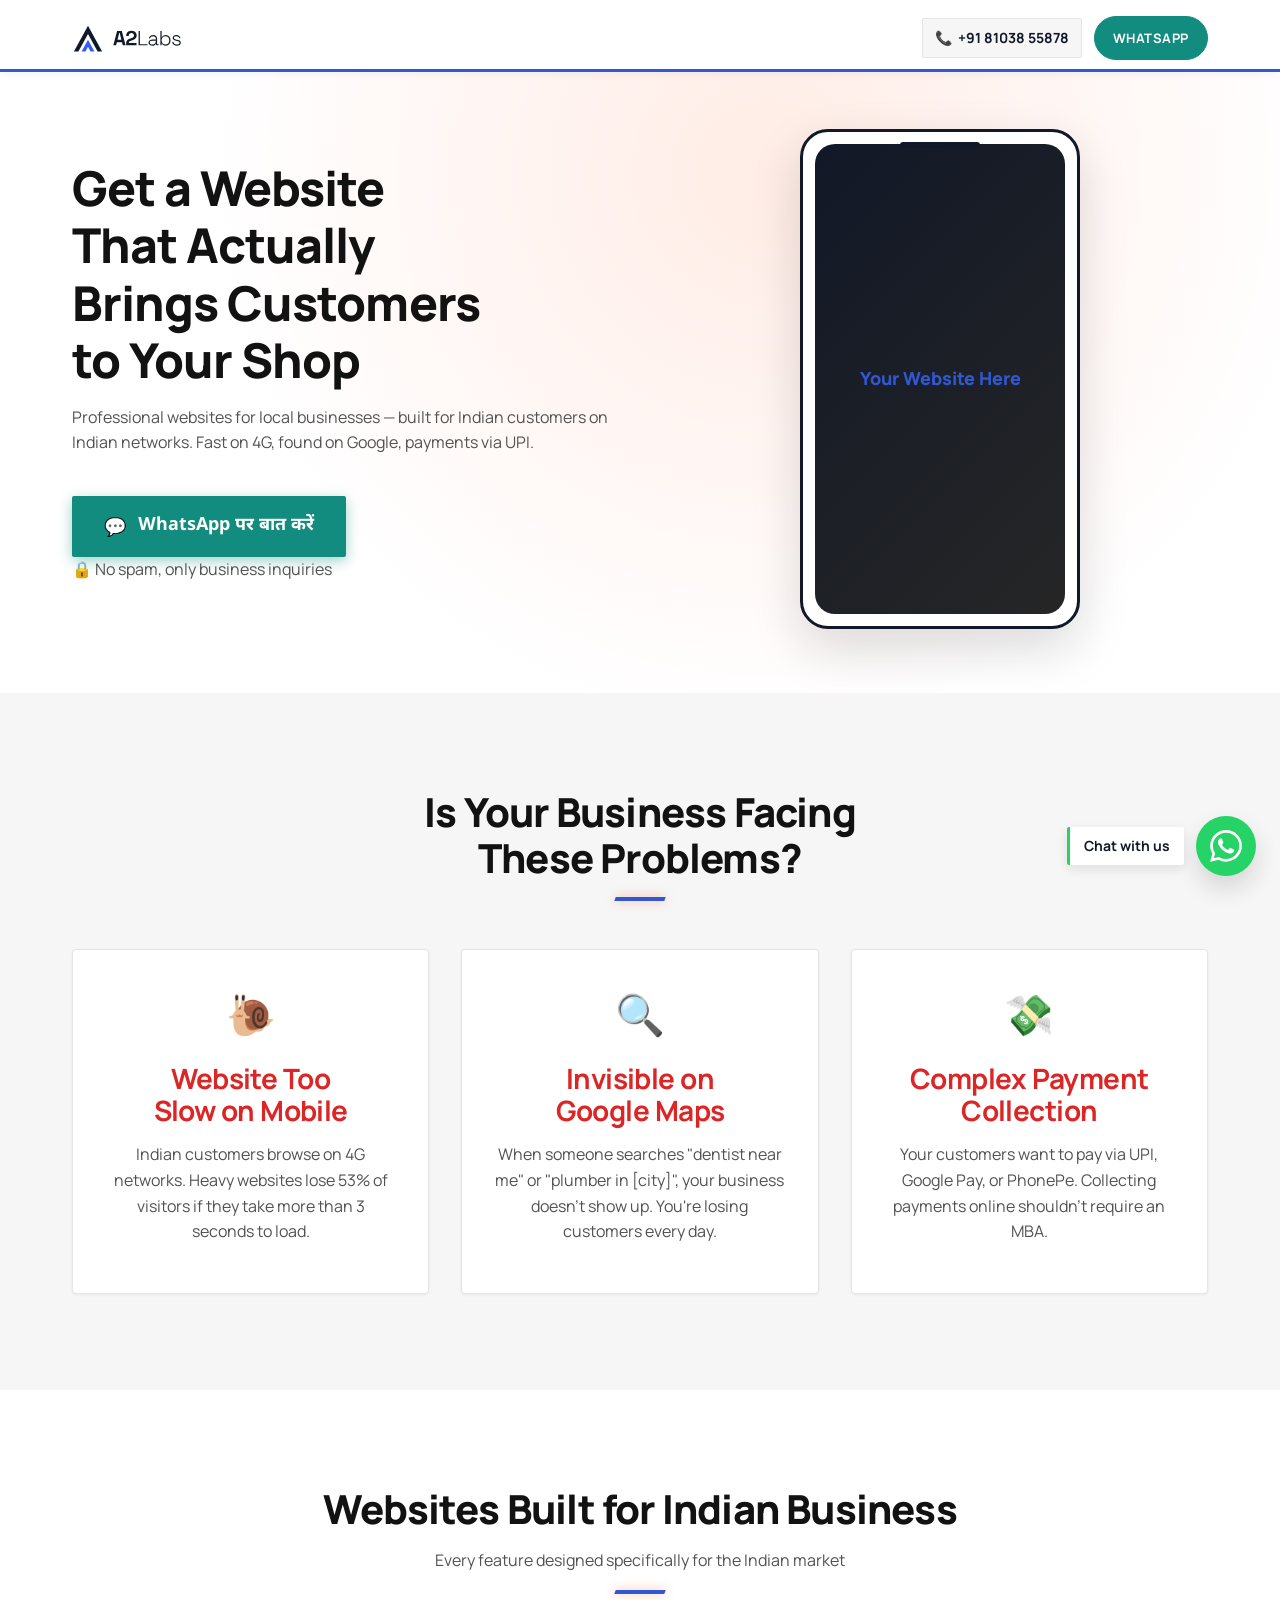
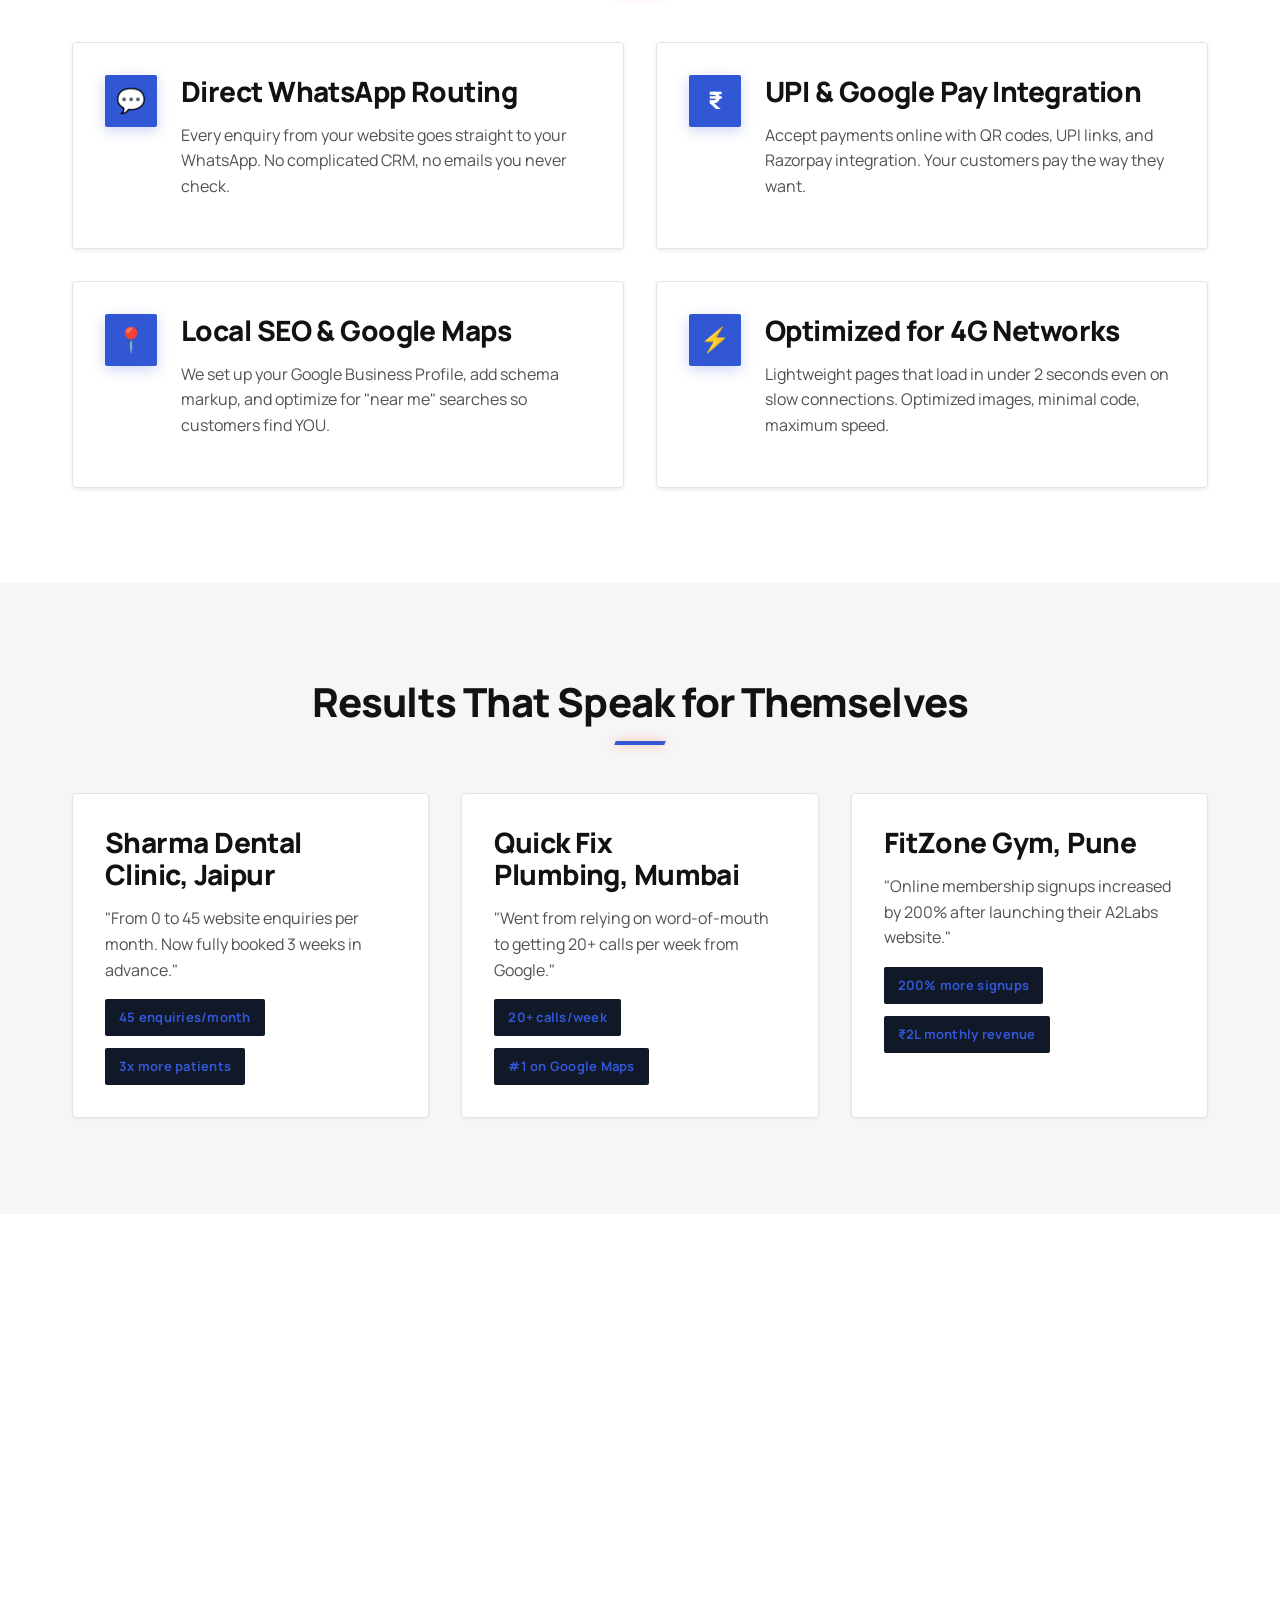
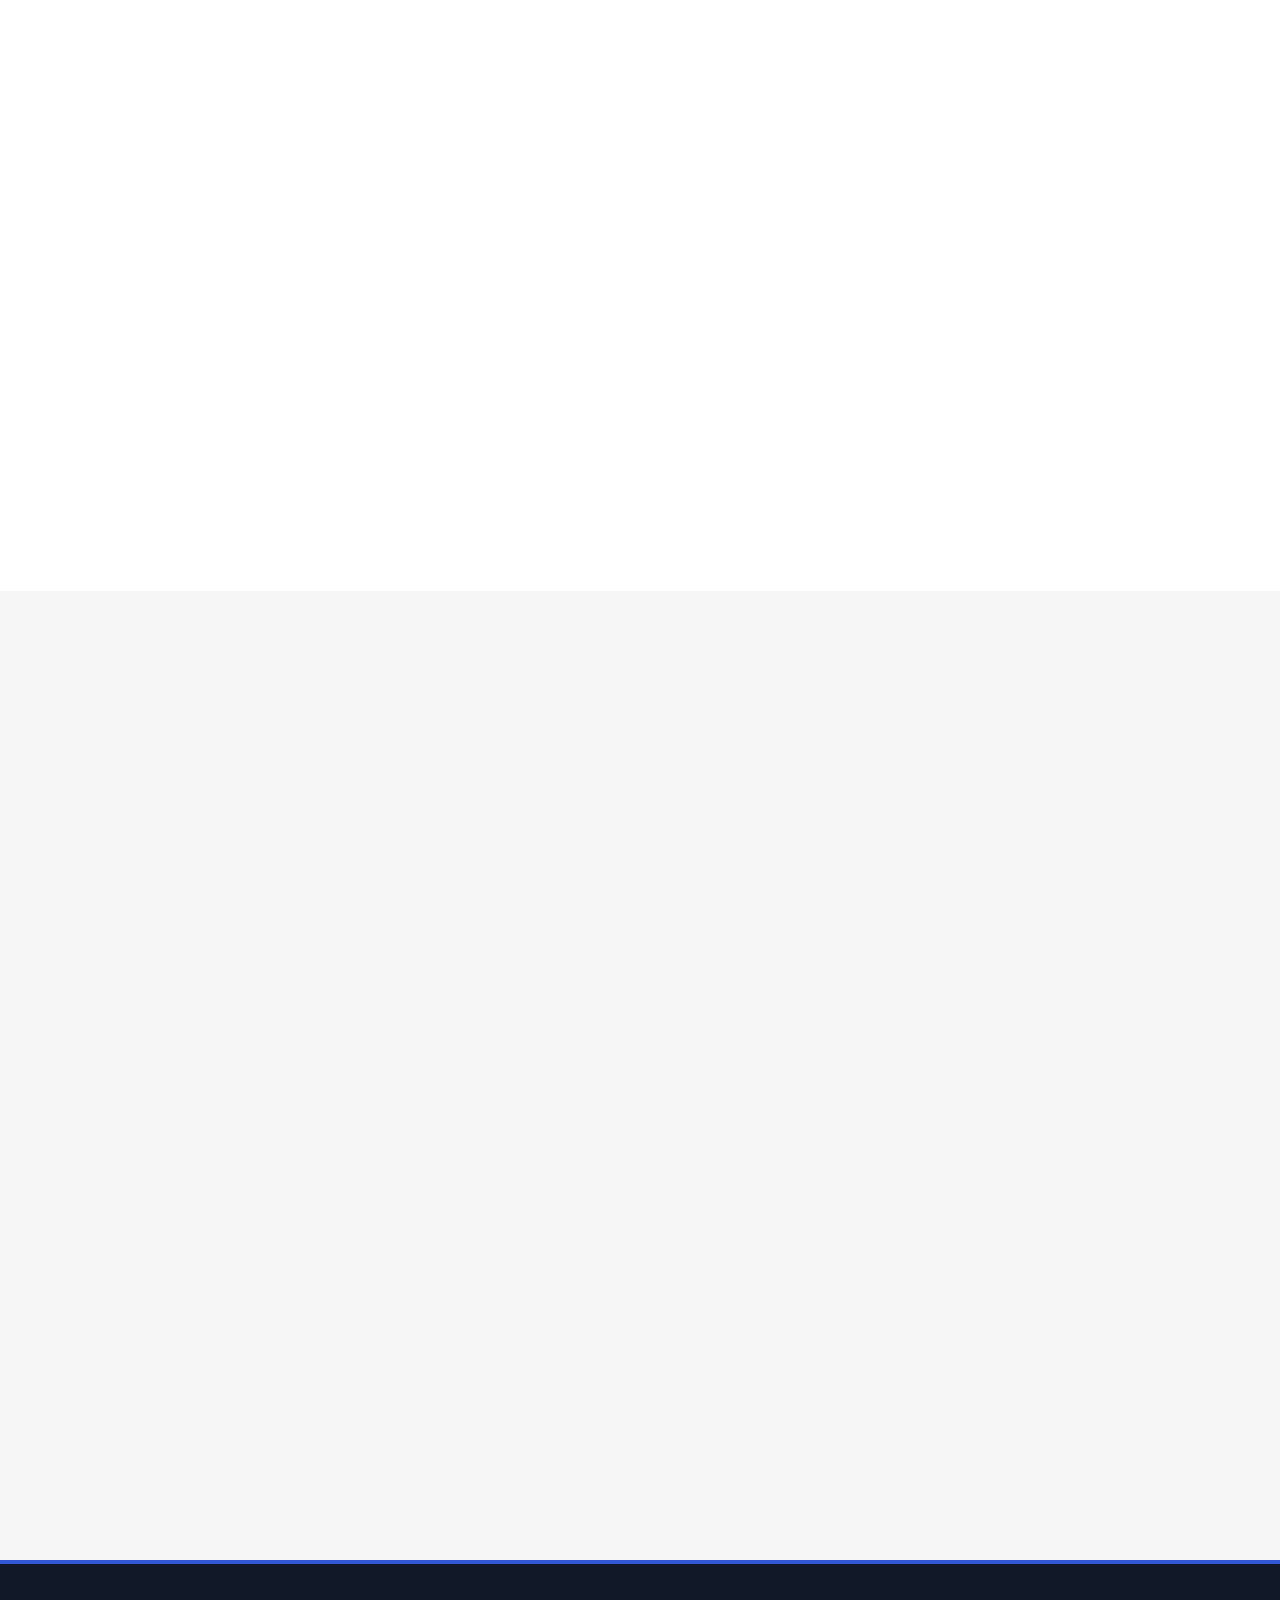
==== commit 58311932: "Use Manrope typography across site" ====
--- a/local/index.html
+++ b/local/index.html
@@ -15,7 +15,7 @@
     <noscript><style>.animate-on-scroll { opacity: 1 !important; transform: none !important; }</style></noscript>
     <link rel="preconnect" href="https://fonts.googleapis.com">
     <link rel="preconnect" href="https://fonts.gstatic.com" crossorigin>
-    <link href="https://fonts.googleapis.com/css2?family=Inter:wght@400;600;700;800;900&family=Noto+Sans+Devanagari:wght@400;600;700&display=swap" rel="stylesheet">
+    <link href="https://fonts.googleapis.com/css2?family=Manrope:wght@400;500;600;700;800&family=Noto+Sans+Devanagari:wght@400;600;700&display=swap" rel="stylesheet">
 
     <link rel="stylesheet" href="../css/variables.css">
     <link rel="stylesheet" href="../css/base.css">
--- a/css/variables.css
+++ b/css/variables.css
@@ -1,21 +1,20 @@
 :root {
-  /* Ultra Robotics Corp Brand Colors */
-  /* Primary Neon / Industrial Orange */
-  --color-primary: #FF4500;
-  --color-primary-alt: #FF5500;
-  --color-primary-hover: #E03E00;
-  --color-primary-dark: #C83200;
-  --color-primary-light: #FF6A33;
-  --color-primary-lightest: #FFE8E0;
-  --color-primary-surface: #FFF4F0;
-  --color-primary-glow: rgba(255, 69, 0, 0.35);
+  /* A2Labs Brand Colors — ink, ivory, and cobalt */
+  --color-primary: #3157D5;
+  --color-primary-alt: #6B7FF2;
+  --color-primary-hover: #2746B2;
+  --color-primary-dark: #1D347F;
+  --color-primary-light: #A9B6FF;
+  --color-primary-lightest: #DDE3FF;
+  --color-primary-surface: #EEF1FF;
+  --color-primary-glow: rgba(49, 87, 213, 0.24);
   --color-primary-text: #FFFFFF;
 
-  /* Dark Charcoal / Industrial Black */
-  --color-dark: #121212;
-  --color-dark-surface: #1A1A1A;
-  --color-dark-card: #1E1E1E;
-  --color-black: #0A0A0A;
+  /* Deep Ink / Night Surfaces */
+  --color-dark: #111827;
+  --color-dark-surface: #19243A;
+  --color-dark-card: #22304A;
+  --color-black: #0A1020;
 
   /* WhatsApp */
   --color-whatsapp: #25D366;
@@ -36,9 +35,9 @@
   --color-warning: #D97706;
   --color-error: #DC2626;
 
-  /* Typography - Clean, Heavy-Weight Industrial Sans-Serif with Devanagari Fallback */
-  --font-body: 'Inter', 'Noto Sans Devanagari', -apple-system, BlinkMacSystemFont, 'Segoe UI', Roboto, sans-serif;
-  --font-heading: 'Inter', 'Noto Sans Devanagari', -apple-system, BlinkMacSystemFont, 'Segoe UI', Roboto, sans-serif;
+  /* Typography - Distinctive, geometric agency system with Devanagari fallback */
+  --font-body: 'Manrope', 'Noto Sans Devanagari', -apple-system, BlinkMacSystemFont, 'Segoe UI', Roboto, sans-serif;
+  --font-heading: 'Manrope', 'Noto Sans Devanagari', -apple-system, BlinkMacSystemFont, 'Segoe UI', Roboto, sans-serif;
 
   --font-size-h1: clamp(2.25rem, 5vw, 3.75rem);
   --font-size-h2: clamp(1.75rem, 4vw, 2.5rem);
--- a/css/components.css
+++ b/css/components.css
@@ -1,4 +1,4 @@
-/* Buttons - Ultra Robotics High-Octane Neon Orange & Industrial Black */
+/* Buttons - confident cobalt with premium ink contrast */
 .btn {
   display: inline-flex;
   align-items: center;
@@ -9,12 +9,12 @@
   font-size: 0.9375rem;
   letter-spacing: 0.04em;
   text-transform: uppercase;
-  border-radius: var(--radius-sm);
+  border-radius: var(--radius-full);
   min-height: 44px;
   min-width: 44px;
   cursor: pointer;
-  transition: all var(--transition-normal);
-  border: 2px solid transparent;
+  transition: transform var(--transition-normal), background-color var(--transition-normal), color var(--transition-normal), border-color var(--transition-normal), box-shadow var(--transition-normal);
+  border: 1px solid transparent;
   text-decoration: none;
   line-height: 1;
 }
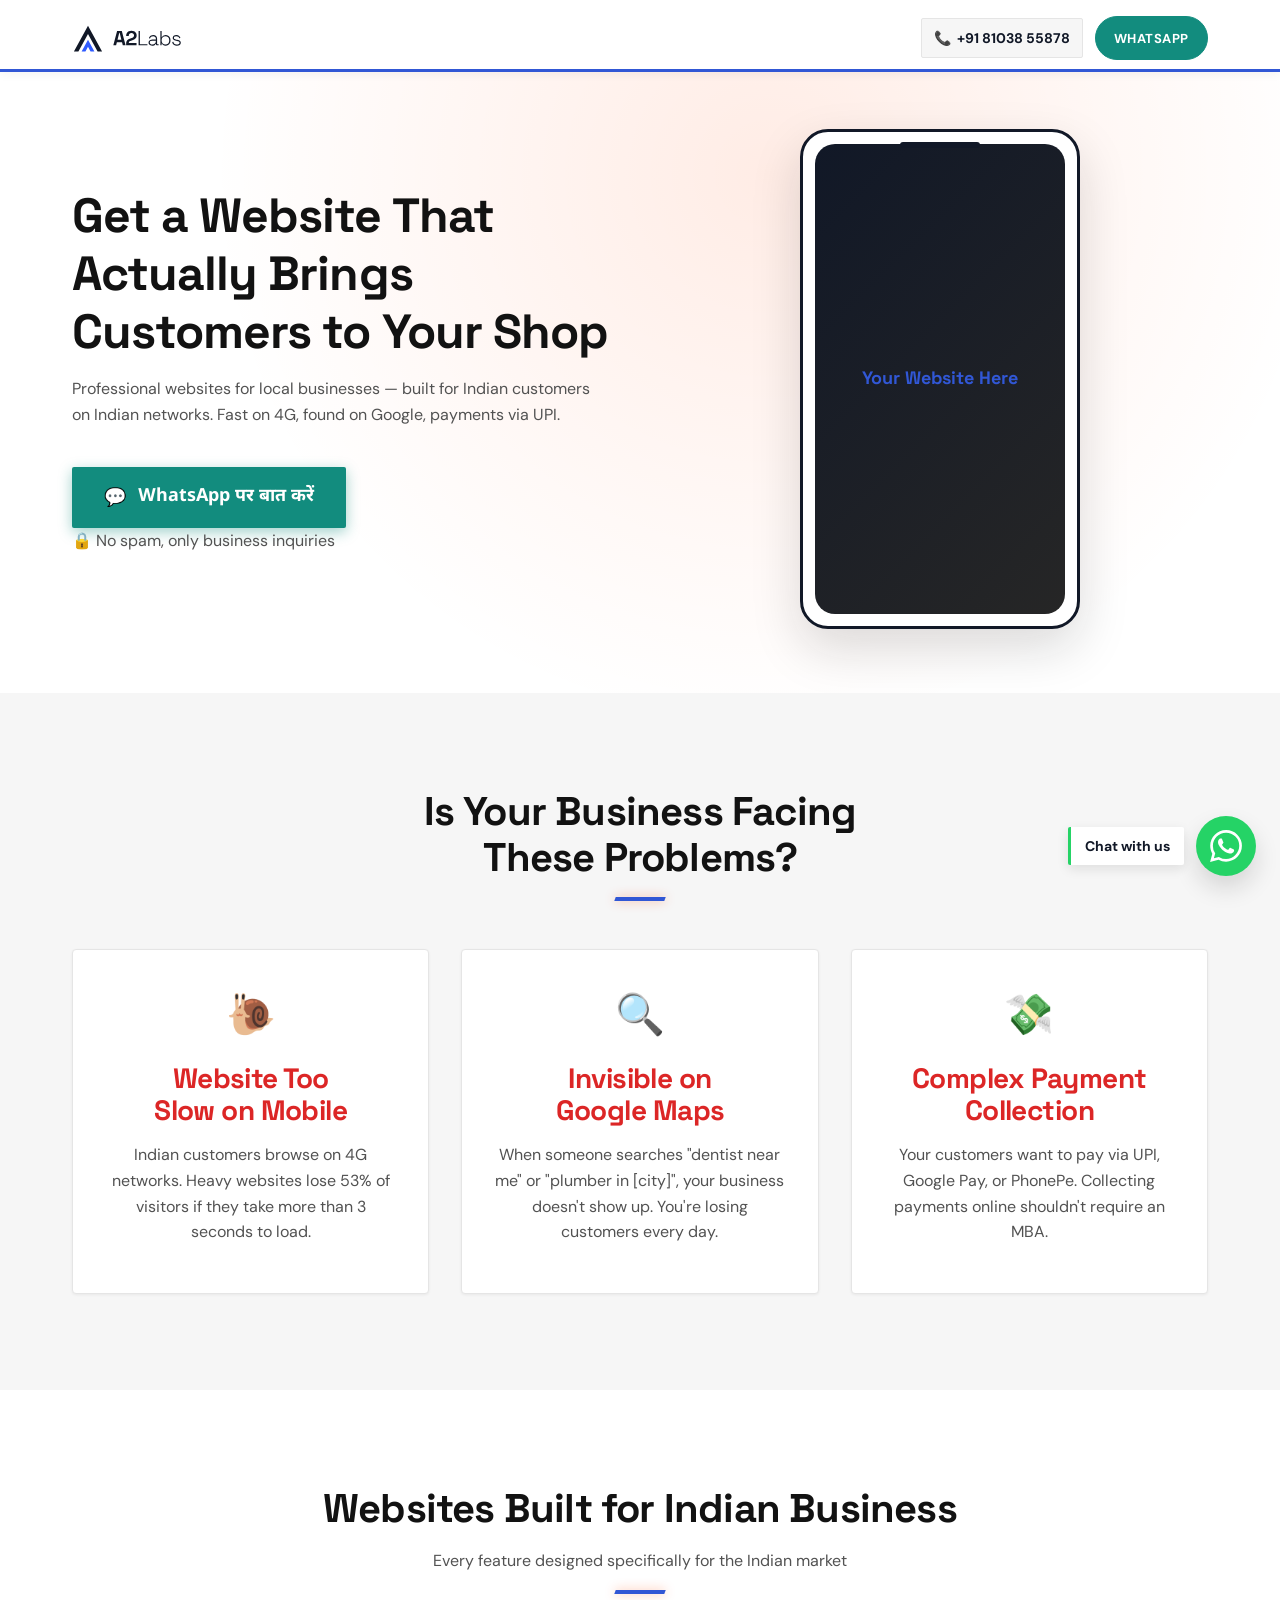
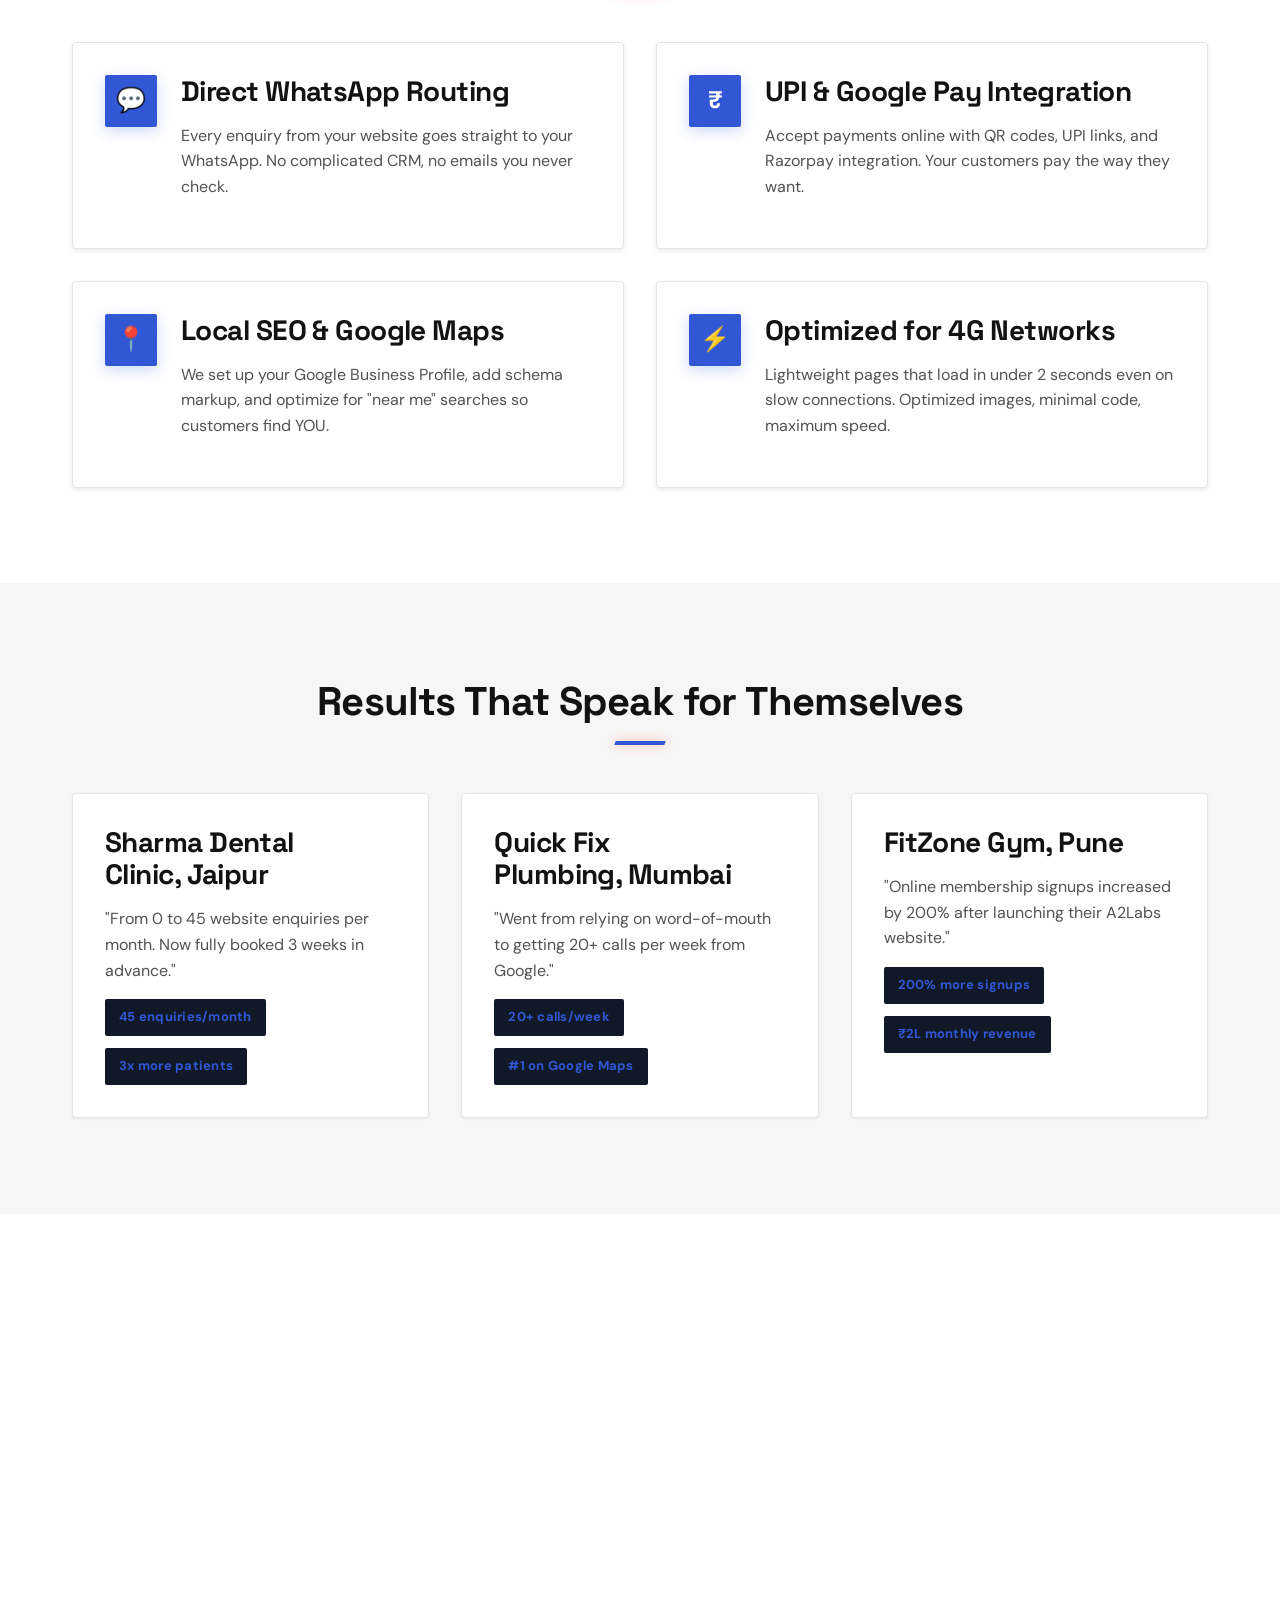
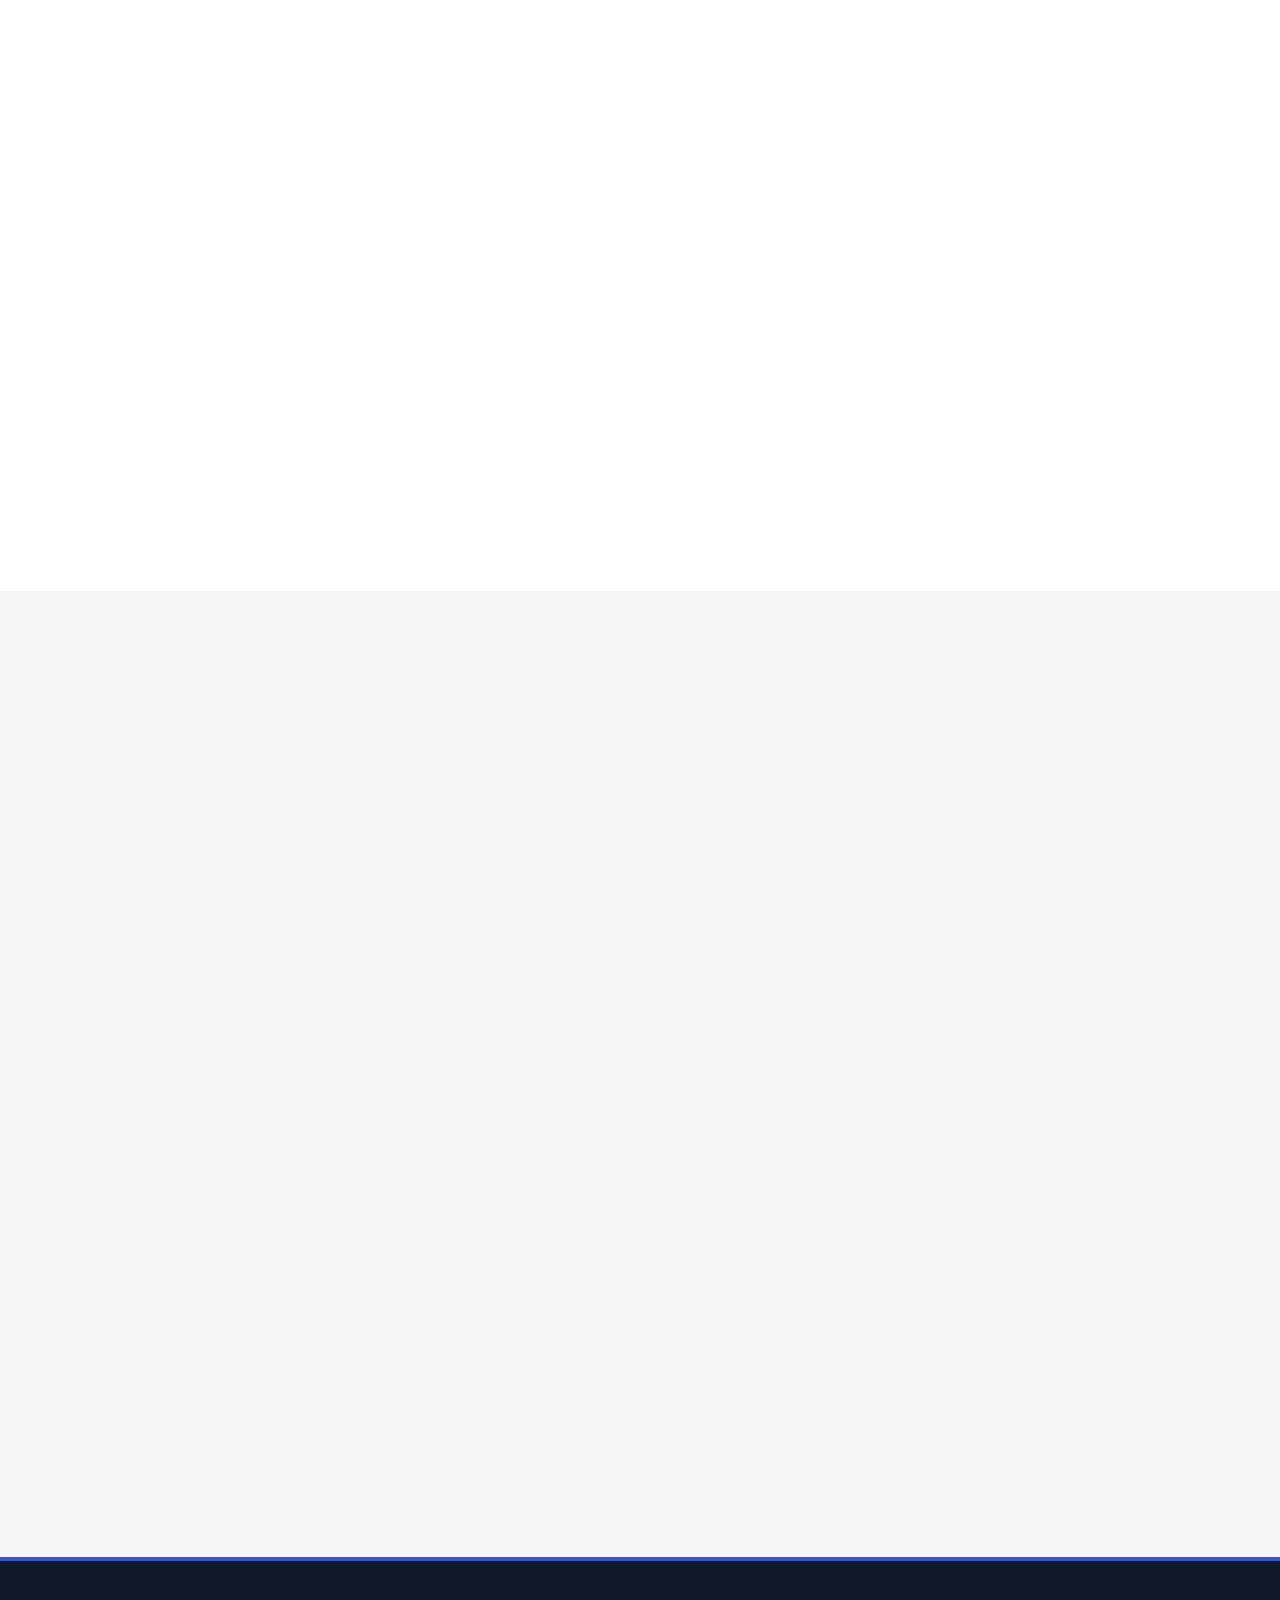
==== commit cb399b6f: "Improve site typography" ====
--- a/local/index.html
+++ b/local/index.html
@@ -15,7 +15,7 @@
     <noscript><style>.animate-on-scroll { opacity: 1 !important; transform: none !important; }</style></noscript>
     <link rel="preconnect" href="https://fonts.googleapis.com">
     <link rel="preconnect" href="https://fonts.gstatic.com" crossorigin>
-    <link href="https://fonts.googleapis.com/css2?family=Manrope:wght@400;500;600;700;800&family=Noto+Sans+Devanagari:wght@400;600;700&display=swap" rel="stylesheet">
+    <link href="https://fonts.googleapis.com/css2?family=DM+Sans:wght@400;500;600;700&family=Space+Grotesk:wght@400;500;600;700&family=Noto+Sans+Devanagari:wght@400;600;700&display=swap" rel="stylesheet">
 
     <link rel="stylesheet" href="../css/variables.css">
     <link rel="stylesheet" href="../css/base.css">
--- a/css/variables.css
+++ b/css/variables.css
@@ -35,9 +35,9 @@
   --color-warning: #D97706;
   --color-error: #DC2626;
 
-  /* Typography - Distinctive, geometric agency system with Devanagari fallback */
-  --font-body: 'Manrope', 'Noto Sans Devanagari', -apple-system, BlinkMacSystemFont, 'Segoe UI', Roboto, sans-serif;
-  --font-heading: 'Manrope', 'Noto Sans Devanagari', -apple-system, BlinkMacSystemFont, 'Segoe UI', Roboto, sans-serif;
+  /* Typography - expressive display face with a calm, highly readable body face */
+  --font-body: 'DM Sans', 'Noto Sans Devanagari', -apple-system, BlinkMacSystemFont, 'Segoe UI', Roboto, sans-serif;
+  --font-heading: 'Space Grotesk', 'Noto Sans Devanagari', -apple-system, BlinkMacSystemFont, 'Segoe UI', Roboto, sans-serif;
 
   --font-size-h1: clamp(2.25rem, 5vw, 3.75rem);
   --font-size-h2: clamp(1.75rem, 4vw, 2.5rem);
